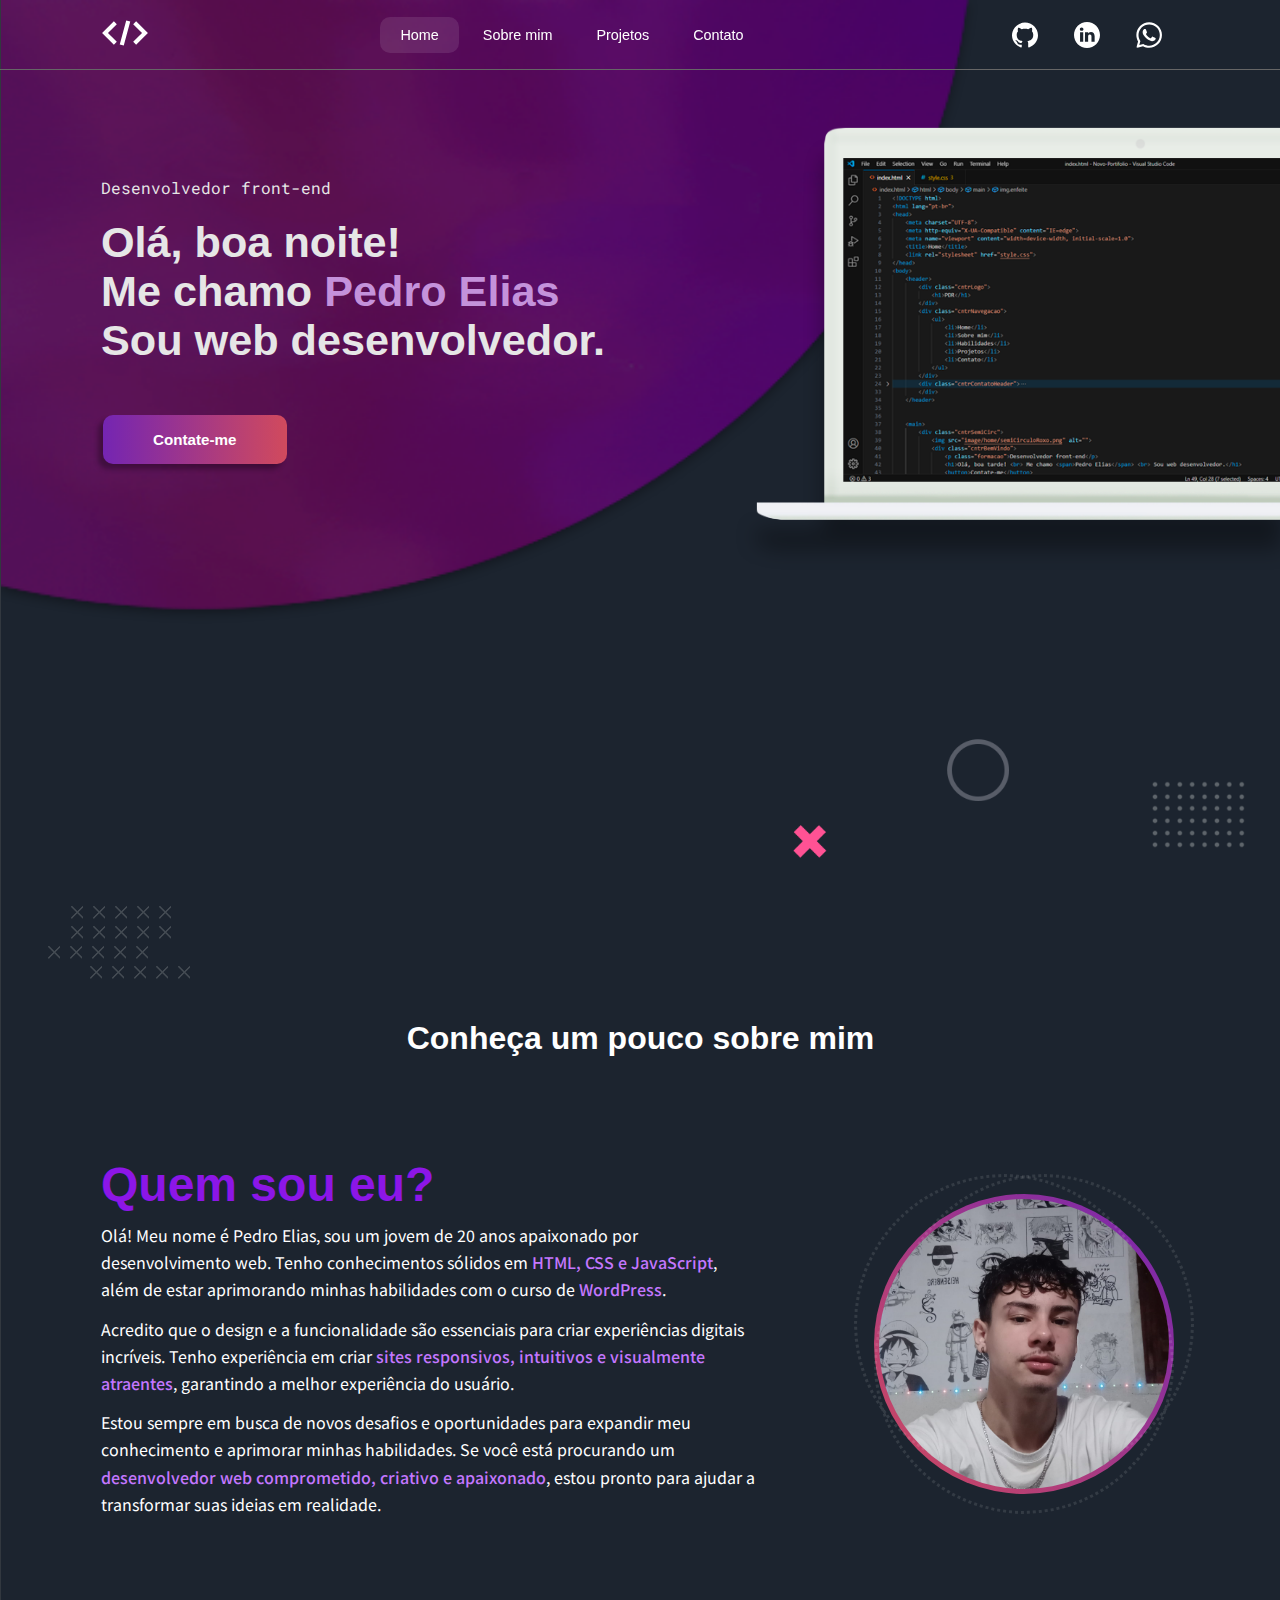
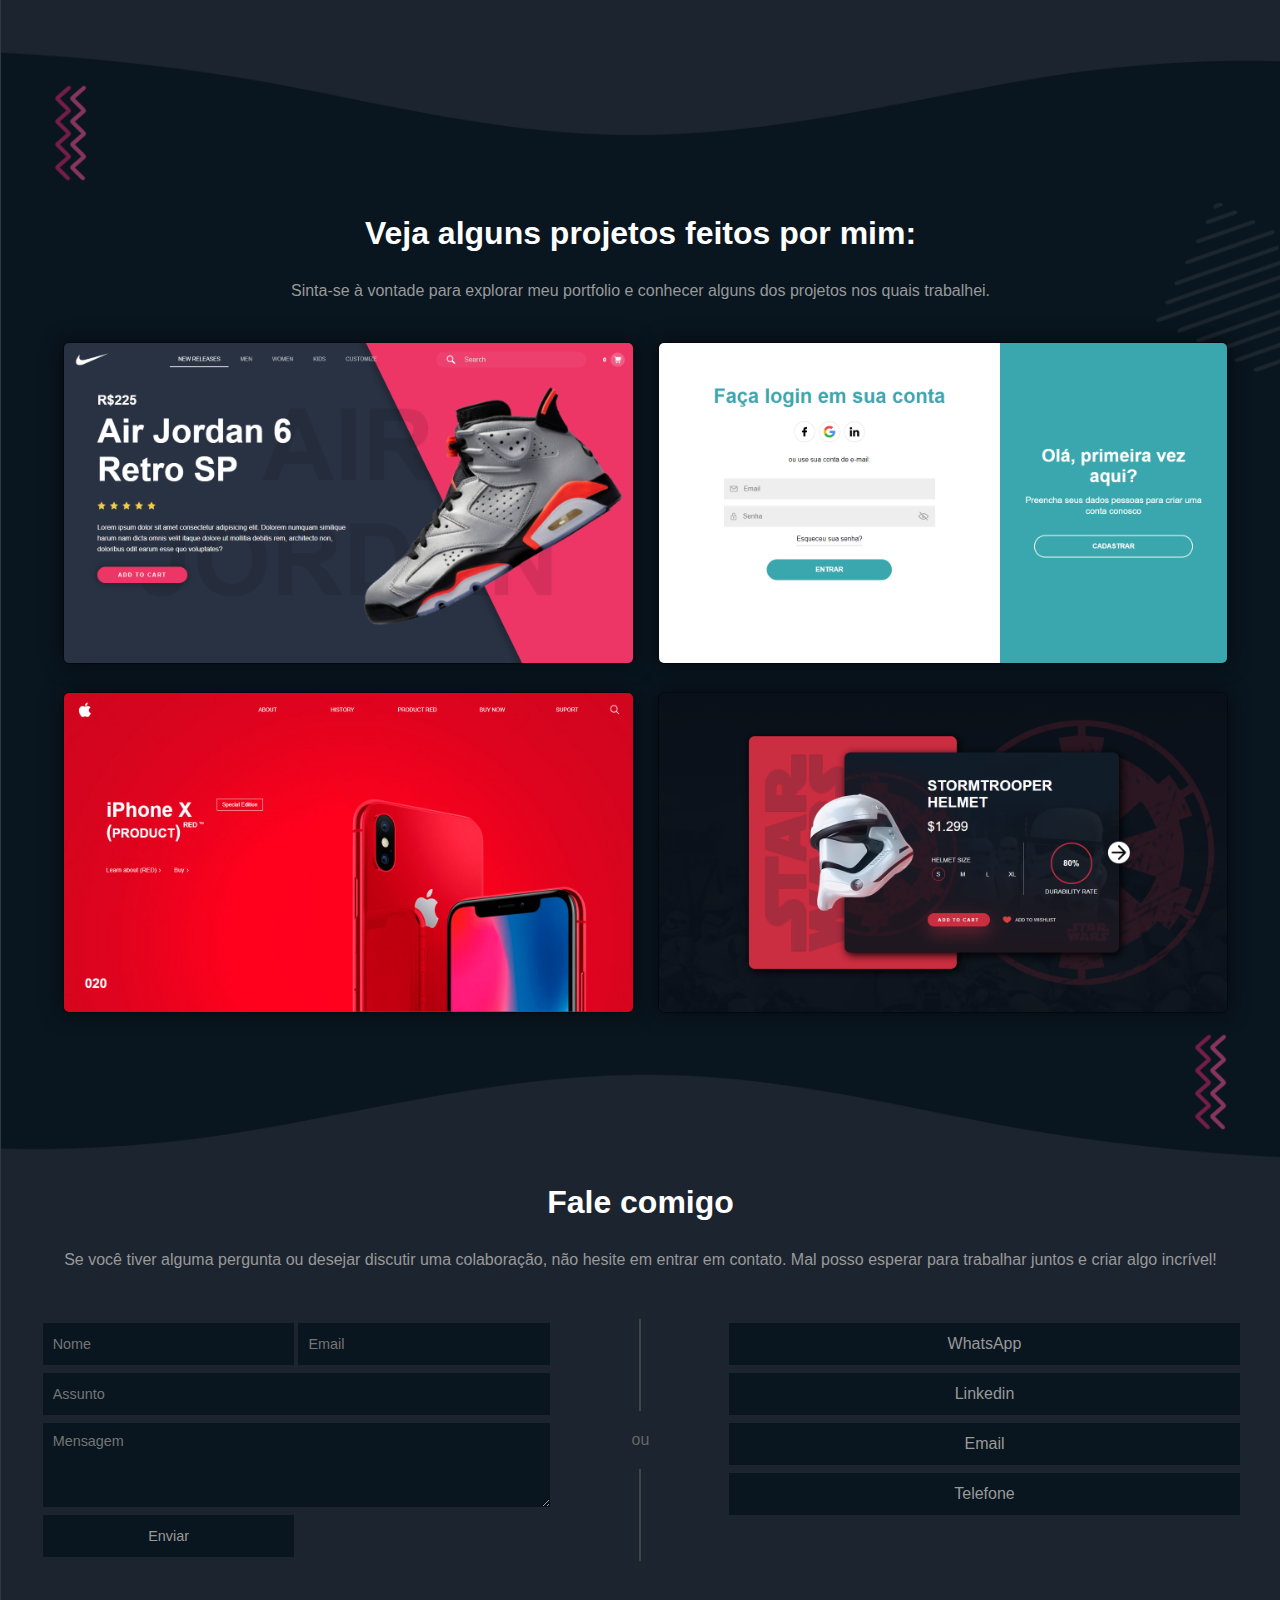
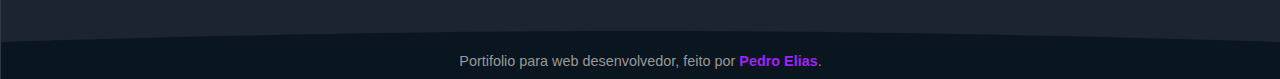
==== index.html @ 1061910a "up" ====
<!DOCTYPE html>
<html lang="pt-br">
<head>
    <meta charset="UTF-8">
    <meta http-equiv="X-UA-Compatible" content="IE=edge">
    <meta name="viewport" content="width=device-width, initial-scale=1.0">
    <title>Home</title>
    <link rel="stylesheet" href="style.css">
    <link rel="stylesheet" href="mediaQueries.css">
</head>
<body>
    <header>
        <div class="cntrLogo">
            <svg xmlns="http://www.w3.org/2000/svg" version="1.1" xmlns:xlink="http://www.w3.org/1999/xlink" xmlns:svgjs="http://svgjs.com/svgjs" width="512" height="512" x="0" y="0" viewBox="0 0 24 24" style="enable-background:new 0 0 512 512" xml:space="preserve" class=""><g><path class="svgHeader" d="m12.587 5.946-3.106 11.59 1.932.518 3.106-11.59-1.932-.518zm4.756.397L23 12l-5.657 5.657-1.414-1.414L20.172 12l-4.243-4.243zm-10.686 0L1 12l5.657 5.657 1.414-1.414L3.828 12l4.243-4.243z" paint-order="fill markers stroke" fill="#000000" data-original="#000000" class=""></path></g></svg>
        </div>
        <div class="cntrNavegacao">
            <div class="navegacao">
                <a class="btnsNavegacao" href="#ancora-home">Home</a>
                <a class="btnsNavegacao" href="#ancora-sobreMim">Sobre mim</a>
                <a class="btnsNavegacao" href="#ancora-projetos">Projetos</a>
                <a class="btnsNavegacao" href="#ancora-contato">Contato</a>
            </div>
        </div>
        <div class="cntrContatoHeader">
            <svg onclick="window.open('https://github.com/Elias-Pdr', '_blank');"class="iconsRedesProficionais" id="iconGitHub" xmlns="http://www.w3.org/2000/svg" version="1.1" xmlns:xlink="http://www.w3.org/1999/xlink" xmlns:svgjs="http://svgjs.com/svgjs" width="512" height="512" x="0" y="0" viewBox="0 0 24 24" style="enable-background:new 0 0 512 512" xml:space="preserve" class=""><g><path class="svgHeader" d="M12 .5C5.37.5 0 5.78 0 12.292c0 5.211 3.438 9.63 8.205 11.188.6.111.82-.254.82-.567 0-.28-.01-1.022-.015-2.005-3.338.711-4.042-1.582-4.042-1.582-.546-1.361-1.335-1.725-1.335-1.725-1.087-.731.084-.716.084-.716 1.205.082 1.838 1.215 1.838 1.215 1.07 1.803 2.809 1.282 3.495.981.108-.763.417-1.282.76-1.577-2.665-.295-5.466-1.309-5.466-5.827 0-1.287.465-2.339 1.235-3.164-.135-.298-.54-1.497.105-3.121 0 0 1.005-.316 3.3 1.209.96-.262 1.98-.392 3-.398 1.02.006 2.04.136 3 .398 2.28-1.525 3.285-1.209 3.285-1.209.645 1.624.24 2.823.12 3.121.765.825 1.23 1.877 1.23 3.164 0 4.53-2.805 5.527-5.475 5.817.42.354.81 1.077.81 2.182 0 1.578-.015 2.846-.015 3.229 0 .309.21.678.825.56C20.565 21.917 24 17.495 24 12.292 24 5.78 18.627.5 12 .5z" fill="#000000" data-original="#000000" class=""></path></g></svg>
            <svg onclick="window.open('https://www.linkedin.com/in/pedro-elias-j-calabianqui-b2473b205/', '_blank');" class="iconsRedesProficionais" id="iconLinkedin" xmlns="http://www.w3.org/2000/svg" version="1.1" xmlns:xlink="http://www.w3.org/1999/xlink" xmlns:svgjs="http://svgjs.com/svgjs" width="512" height="512" x="0" y="0" viewBox="0 0 512 512" style="enable-background:new 0 0 512 512" xml:space="preserve" class=""><g><path class="svgHeader" d="M256 0C114.637 0 0 114.637 0 256s114.637 256 256 256 256-114.637 256-256S397.363 0 256 0zm-74.39 387h-62.348V199.426h62.347zm-31.173-213.188h-.406c-20.922 0-34.453-14.402-34.453-32.402 0-18.406 13.945-32.41 35.274-32.41 21.328 0 34.453 14.004 34.859 32.41 0 18-13.531 32.403-35.274 32.403zM406.423 387h-62.34V286.652c0-25.218-9.027-42.418-31.586-42.418-17.223 0-27.48 11.602-31.988 22.801-1.649 4.008-2.051 9.61-2.051 15.215V387h-62.344s.817-169.977 0-187.574h62.344v26.558c8.285-12.78 23.11-30.96 56.188-30.96 41.02 0 71.777 26.808 71.777 84.421zm0 0" fill="#000000" data-original="#000000" class=""></path></g></svg>
            <svg onclick="window.open('https://wa.me/5524998428760?text=Ol%C3%A1,%20vim%20pelo%20seu%20portf%C3%B3lio', '_blank');"class="iconsRedesProficionais" id="iconWhatsapp" xmlns="http://www.w3.org/2000/svg" version="1.1" xmlns:xlink="http://www.w3.org/1999/xlink" xmlns:svgjs="http://svgjs.com/svgjs" width="512" height="512" x="0" y="0" viewBox="0 0 682 682.667" style="enable-background:new 0 0 512 512" xml:space="preserve" class=""><g transform="matrix(1.06,0,0,1.06,5.876889648437555,5.800000000000068)"><path class="svgHeader" fill-rule="evenodd" d="M544.387 93.008C484.512 33.063 404.883.035 320.05 0 145.246 0 2.98 142.262 2.91 317.113c-.024 55.895 14.577 110.457 42.331 158.551L.25 640l168.121-44.102c46.324 25.27 98.477 38.586 151.55 38.602h.134c174.785 0 317.066-142.273 317.132-317.133.036-84.742-32.921-164.418-92.8-224.36zM320.05 580.94h-.11c-47.296-.02-93.683-12.73-134.16-36.742l-9.62-5.715-99.766 26.172 26.628-97.27-6.27-9.972c-26.386-41.969-40.32-90.476-40.296-140.281.055-145.332 118.305-263.57 263.7-263.57 70.406.023 136.59 27.476 186.355 77.3s77.156 116.051 77.133 186.485C583.582 462.69 465.34 580.94 320.05 580.94zm144.586-197.418c-7.922-3.968-46.883-23.132-54.149-25.78-7.258-2.645-12.547-3.962-17.824 3.968-5.285 7.93-20.469 25.781-25.094 31.066-4.625 5.29-9.242 5.953-17.168 1.985-7.925-3.965-33.457-12.336-63.726-39.332-23.555-21.012-39.457-46.961-44.082-54.89-4.617-7.938-.04-11.813 3.476-16.173 8.578-10.652 17.168-21.82 19.809-27.105 2.644-5.29 1.32-9.918-.664-13.883-1.977-3.965-17.824-42.969-24.426-58.84-6.437-15.445-12.965-13.36-17.832-13.601-4.617-.231-9.902-.278-15.187-.278-5.282 0-13.868 1.98-21.133 9.918-7.262 7.934-27.73 27.102-27.73 66.106s28.394 76.683 32.355 81.972c3.96 5.29 55.879 85.328 135.367 119.649 18.906 8.172 33.664 13.043 45.176 16.695 18.984 6.031 36.254 5.18 49.91 3.14 15.226-2.277 46.879-19.171 53.488-37.68 6.602-18.51 6.602-34.374 4.617-37.683-1.976-3.304-7.261-5.285-15.183-9.254zm0 0" fill="#000000" data-original="#000000" class=""></path></g></svg>
        </div>
    </header>

    
    <div class="headerMobile">
        <div class="cntrLogo cntrLogoMobile">
            <svg xmlns="http://www.w3.org/2000/svg" version="1.1" xmlns:xlink="http://www.w3.org/1999/xlink" xmlns:svgjs="http://svgjs.com/svgjs" width="512" height="512" x="0" y="0" viewBox="0 0 24 24" style="enable-background:new 0 0 512 512" xml:space="preserve" class=""><g><path class="svgHeader" d="m12.587 5.946-3.106 11.59 1.932.518 3.106-11.59-1.932-.518zm4.756.397L23 12l-5.657 5.657-1.414-1.414L20.172 12l-4.243-4.243zm-10.686 0L1 12l5.657 5.657 1.414-1.414L3.828 12l4.243-4.243z" paint-order="fill markers stroke" fill="#000000" data-original="#000000" class=""></path></g></svg>
        </div>
        <div class="cntrNavegacao">
            <div class="navegacao">
                <a class="btnsNavegacao" href="#ancora-home">Home</a>
                <a class="btnsNavegacao" href="#ancora-sobreMim">Sobre mim</a>
                <a class="btnsNavegacao" href="#ancora-projetos2">Projetos</a>
                <a class="btnsNavegacao" href="#ancora-contato">Contato</a>
            </div>
        </div>
    </div>


    <main>
        <section id="ancora-home" class="ancora home">
            <div class="cntrSemiCirc">
                <img src="image/home/semiCirculoRoxo.png" alt="Fundo Roxo">
                <div class="cntrBemVindo">
                    <p class="formacao">Desenvolvedor front-end</p>
                    <h1>Olá, <span id="saudacao"></span> <br> Me chamo <span class="myName">Pedro Elias</span> <br> Sou web desenvolvedor.</h1>

                    <div class="cntrBtnContatos-redesSociais">
                        <a class="btnsNavegacaoContato" href="#ancora-contato"><button>Contate-me</button></a>
                        <div class="cntrContatoHeader">
                            <svg onclick="window.open('https://github.com/Elias-Pdr', '_blank');"class="iconsRedesProficionais" id="iconGitHub" xmlns="http://www.w3.org/2000/svg" version="1.1" xmlns:xlink="http://www.w3.org/1999/xlink" xmlns:svgjs="http://svgjs.com/svgjs" width="512" height="512" x="0" y="0" viewBox="0 0 24 24" style="enable-background:new 0 0 512 512" xml:space="preserve" class=""><g><path class="svgHeader" d="M12 .5C5.37.5 0 5.78 0 12.292c0 5.211 3.438 9.63 8.205 11.188.6.111.82-.254.82-.567 0-.28-.01-1.022-.015-2.005-3.338.711-4.042-1.582-4.042-1.582-.546-1.361-1.335-1.725-1.335-1.725-1.087-.731.084-.716.084-.716 1.205.082 1.838 1.215 1.838 1.215 1.07 1.803 2.809 1.282 3.495.981.108-.763.417-1.282.76-1.577-2.665-.295-5.466-1.309-5.466-5.827 0-1.287.465-2.339 1.235-3.164-.135-.298-.54-1.497.105-3.121 0 0 1.005-.316 3.3 1.209.96-.262 1.98-.392 3-.398 1.02.006 2.04.136 3 .398 2.28-1.525 3.285-1.209 3.285-1.209.645 1.624.24 2.823.12 3.121.765.825 1.23 1.877 1.23 3.164 0 4.53-2.805 5.527-5.475 5.817.42.354.81 1.077.81 2.182 0 1.578-.015 2.846-.015 3.229 0 .309.21.678.825.56C20.565 21.917 24 17.495 24 12.292 24 5.78 18.627.5 12 .5z" fill="#000000" data-original="#000000" class=""></path></g></svg>
                            <svg onclick="window.open('https://www.linkedin.com/in/pedro-elias-j-calabianqui-b2473b205/', '_blank');" class="iconsRedesProficionais" id="iconLinkedin" xmlns="http://www.w3.org/2000/svg" version="1.1" xmlns:xlink="http://www.w3.org/1999/xlink" xmlns:svgjs="http://svgjs.com/svgjs" width="512" height="512" x="0" y="0" viewBox="0 0 512 512" style="enable-background:new 0 0 512 512" xml:space="preserve" class=""><g><path class="svgHeader" d="M256 0C114.637 0 0 114.637 0 256s114.637 256 256 256 256-114.637 256-256S397.363 0 256 0zm-74.39 387h-62.348V199.426h62.347zm-31.173-213.188h-.406c-20.922 0-34.453-14.402-34.453-32.402 0-18.406 13.945-32.41 35.274-32.41 21.328 0 34.453 14.004 34.859 32.41 0 18-13.531 32.403-35.274 32.403zM406.423 387h-62.34V286.652c0-25.218-9.027-42.418-31.586-42.418-17.223 0-27.48 11.602-31.988 22.801-1.649 4.008-2.051 9.61-2.051 15.215V387h-62.344s.817-169.977 0-187.574h62.344v26.558c8.285-12.78 23.11-30.96 56.188-30.96 41.02 0 71.777 26.808 71.777 84.421zm0 0" fill="#000000" data-original="#000000" class=""></path></g></svg>
                            <svg onclick="window.open('https://wa.me/5524998428760?text=Ol%C3%A1,%20vim%20pelo%20seu%20portf%C3%B3lio', '_blank');"class="iconsRedesProficionais" id="iconWhatsapp" xmlns="http://www.w3.org/2000/svg" version="1.1" xmlns:xlink="http://www.w3.org/1999/xlink" xmlns:svgjs="http://svgjs.com/svgjs" width="512" height="512" x="0" y="0" viewBox="0 0 682 682.667" style="enable-background:new 0 0 512 512" xml:space="preserve" class=""><g transform="matrix(1.06,0,0,1.06,5.876889648437555,5.800000000000068)"><path class="svgHeader" fill-rule="evenodd" d="M544.387 93.008C484.512 33.063 404.883.035 320.05 0 145.246 0 2.98 142.262 2.91 317.113c-.024 55.895 14.577 110.457 42.331 158.551L.25 640l168.121-44.102c46.324 25.27 98.477 38.586 151.55 38.602h.134c174.785 0 317.066-142.273 317.132-317.133.036-84.742-32.921-164.418-92.8-224.36zM320.05 580.94h-.11c-47.296-.02-93.683-12.73-134.16-36.742l-9.62-5.715-99.766 26.172 26.628-97.27-6.27-9.972c-26.386-41.969-40.32-90.476-40.296-140.281.055-145.332 118.305-263.57 263.7-263.57 70.406.023 136.59 27.476 186.355 77.3s77.156 116.051 77.133 186.485C583.582 462.69 465.34 580.94 320.05 580.94zm144.586-197.418c-7.922-3.968-46.883-23.132-54.149-25.78-7.258-2.645-12.547-3.962-17.824 3.968-5.285 7.93-20.469 25.781-25.094 31.066-4.625 5.29-9.242 5.953-17.168 1.985-7.925-3.965-33.457-12.336-63.726-39.332-23.555-21.012-39.457-46.961-44.082-54.89-4.617-7.938-.04-11.813 3.476-16.173 8.578-10.652 17.168-21.82 19.809-27.105 2.644-5.29 1.32-9.918-.664-13.883-1.977-3.965-17.824-42.969-24.426-58.84-6.437-15.445-12.965-13.36-17.832-13.601-4.617-.231-9.902-.278-15.187-.278-5.282 0-13.868 1.98-21.133 9.918-7.262 7.934-27.73 27.102-27.73 66.106s28.394 76.683 32.355 81.972c3.96 5.29 55.879 85.328 135.367 119.649 18.906 8.172 33.664 13.043 45.176 16.695 18.984 6.031 36.254 5.18 49.91 3.14 15.226-2.277 46.879-19.171 53.488-37.68 6.602-18.51 6.602-34.374 4.617-37.683-1.976-3.304-7.261-5.285-15.183-9.254zm0 0" fill="#000000" data-original="#000000" class=""></path></g></svg>
                        </div>
                    </div>


                </div>
            </div>
            <div class="cntrNotebook">
                <img src="image/home/notebookComConteudo.png" alt="notebook">
            </div>
            <img class="enfeite" src="image/home/enfeites1.png" alt="enfeites">

            <div class="cntrOndasHome">
                <svg class="ondasHome" xmlns="http://www.w3.org/2000/svg" viewBox="0 0 485 53">
                    <path d="M-1,9s30.86-3.623,91,6c42.537,6.806,105.512,27.792,157,28,54.058,0.218,106.223-20.047,150-27,56-8.895,97-5,97-5l5,33-8,36L39,75-14,61Z"/>
                </svg>

                <svg class="ondasHome2" xmlns="http://www.w3.org/2000/svg" viewBox="0 0 485 53">
                    <path d="M-1,9s30.86-3.623,91,6c42.537,6.806,105.512,27.792,157,28,54.058,0.218,106.223-20.047,150-27,56-8.895,97-5,97-5l5,33-8,36L39,75-14,61Z"/>
                </svg>

                <svg class="ondasHome3" xmlns="http://www.w3.org/2000/svg" viewBox="0 0 485 53">
                    <path d="M-1,9s30.86-3.623,91,6c42.537,6.806,105.512,27.792,157,28,54.058,0.218,106.223-20.047,150-27,56-8.895,97-5,97-5l5,33-8,36L39,75-14,61Z"/>
                </svg>
            </div>

        </section>



        <section id="ancora-sobreMim" class="ancora sobreMim">
            <img class="enfeite2" src="image/Eu e eu/Enfeite2.png" alt="Enfeites">
            <h1 class="title">Conheça um pouco sobre mim</h1>
            <div>
                <div class="cntrSobreMimTexto">
                    <h2>Quem sou eu?</h2>
                        <p>Olá! Meu nome é Pedro Elias, sou um jovem de 20 anos apaixonado por desenvolvimento web. Tenho conhecimentos sólidos em <span>HTML, CSS e JavaScript</span>, além de estar aprimorando minhas habilidades com o curso de <span>WordPress</span>. </p>
                        <p>Acredito que o design e a funcionalidade são essenciais para criar experiências digitais incríveis. Tenho experiência em criar <span>sites responsivos, intuitivos e visualmente atraentes</span>, garantindo a melhor experiência do usuário.</p>
                        <p>Estou sempre em busca de novos desafios e oportunidades para expandir meu conhecimento e aprimorar minhas habilidades. Se você está procurando um <span>desenvolvedor web comprometido, criativo e apaixonado</span>, estou pronto para ajudar a transformar suas ideias em realidade.</p>
                </div>

                <div class="cntrSobreMimFoto">
                    <div class="cntrFoto">
                        <span class="circuloFoto"></span>
                        <span class="circuloFoto"></span>
                        <span class="circuloFoto"></span>
                        <img class="minhaFoto" src="image/Eu e eu/minhaFoto.jpeg" alt="FotoPedroElias">
                    </div>
                </div>
            </div>
        </section>

        <section class="projetos">
            <img id="ancora-projetos2" class="efeitoOnda1" src="image/Eu e eu/onda1.png" alt="Efeito onda">
            <img class="enfeite3" src="image/Projetos/enfeite3.png" alt="Enfeite">
            <img class="enfeite5" src="image/Projetos/enfeite5.png" alt="Enfeite">
            
            <h1 id="ancora-projetos" class="ancora title">Veja alguns projetos feitos por mim:</h1>
            <p>Sinta-se à vontade para explorar meu portfolio e conhecer alguns dos projetos nos quais trabalhei.</p>

            <div class="cntrBoxViewProjetos">
                <div class="boxViewProjetos" onclick="previewProjetos('1')">
                    <img src="image/Projetos/projetoPreview (2).png" alt="Prejeto 1">
                </div>
                <div class="boxViewProjetos" onclick="previewProjetos('2')">
                    <img src="image/Projetos/projetoPreview (4).png" alt="Prejeto 2">
                </div>
                <div class="boxViewProjetos" onclick="previewProjetos('3')">
                    <img src="image/Projetos/projetoPreview (1).png" alt="Prejeto 3">
                </div>
                <div class="boxViewProjetos" onclick="previewProjetos('4')">
                    <img src="image/Projetos/projetoPreview (3).png" alt="Prejeto 4">
                </div>


            </div>
            <img class="enfeite3-2" src="image/Projetos/enfeite3.png" alt="Enfeite">

        </section>

        <div class="previewProjetos">
            <div class="cntrBarraLateralPreview">
                <span>
                    <div class="cntrBtnVoltarPreview" onclick="fecharPreviewProjetos()">
                        <svg xmlns="http://www.w3.org/2000/svg" version="1.1" xmlns:xlink="http://www.w3.org/1999/xlink" xmlns:svgjs="http://svgjs.com/svgjs" width="512" height="512" x="0" y="0" viewBox="0 0 24 24" style="enable-background:new 0 0 512 512" xml:space="preserve" class=""><g transform="matrix(1.2000000000000002,0,0,1.2000000000000002,-2.3999999999999986,-2.3999999999999986)"><path d="M11 16c-.3 0-.5-.1-.7-.3-.4-.4-.4-1 0-1.4l2.3-2.3-2.3-2.3c-.4-.4-.4-1 0-1.4s1-.4 1.4 0l2.7 2.7c.3.3.4.6.4 1s-.1.7-.4 1l-2.7 2.7c-.2.2-.4.3-.7.3z" class="" fill="#000000" data-original="#000000"></path></g></svg>
                    </div>
                </span>
                <span>
                    <div class="cntrBtnsBarraPreview">
                        <span onclick="verCod()">
                            <svg aria-hidden="true" height="16" viewBox="0 0 16 16" version="1.1" width="16" data-view-component="true" class="octicon octicon-code UnderlineNav-octicon d-none d-sm-inline"><path d="m11.28 3.22 4.25 4.25a.75.75 0 0 1 0 1.06l-4.25 4.25a.749.749 0 0 1-1.275-.326.749.749 0 0 1 .215-.734L13.94 8l-3.72-3.72a.749.749 0 0 1 .326-1.275.749.749 0 0 1 .734.215Zm-6.56 0a.751.751 0 0 1 1.042.018.751.751 0 0 1 .018 1.042L2.06 8l3.72 3.72a.749.749 0 0 1-.326 1.275.749.749 0 0 1-.734-.215L.47 8.53a.75.75 0 0 1 0-1.06Z"></path></svg>
                            <p>Ver codigo</p>
                        </span>
                    
                        <span onclick="visitarSite()">
                            <svg aria-hidden="true" height="16" viewBox="0 0 16 16" version="1.1" data-view-component="true"><path d="M3.75 2h3.5a.75.75 0 0 1 0 1.5h-3.5a.25.25 0 0 0-.25.25v8.5c0 .138.112.25.25.25h8.5a.25.25 0 0 0 .25-.25v-3.5a.75.75 0 0 1 1.5 0v3.5A1.75 1.75 0 0 1 12.25 14h-8.5A1.75 1.75 0 0 1 2 12.25v-8.5C2 2.784 2.784 2 3.75 2Zm6.854-1h4.146a.25.25 0 0 1 .25.25v4.146a.25.25 0 0 1-.427.177L13.03 4.03 9.28 7.78a.751.751 0 0 1-1.042-.018.751.751 0 0 1-.018-1.042l3.75-3.75-1.543-1.543A.25.25 0 0 1 10.604 1Z"></path></svg>
                            <p>Visitar site</p>
                        </span>
                        
                        <span onclick="copyLink()" id="btnCopiarLink">
                            <svg xmlns="http://www.w3.org/2000/svg" version="1.1" xmlns:xlink="http://www.w3.org/1999/xlink" xmlns:svgjs="http://svgjs.com/svgjs" x="0" y="0" viewBox="0 0 60 60" xml:space="preserve" class=""><g><path d="M53.834 4.578a15.261 15.261 0 0 0-20.711 1.01L24.21 14.5a3 3 0 0 0 4.243 4.243l8.962-8.962a9.294 9.294 0 0 1 13-.189 9.013 9.013 0 0 1-.042 12.686l-9.192 9.193a3 3 0 1 0 4.243 4.243l9.192-9.193a15.022 15.022 0 0 0-.782-21.943zM1 44.085a14.928 14.928 0 0 0 5.166 11.337 15.261 15.261 0 0 0 20.711-1.01L35.79 45.5a3 3 0 0 0-4.243-4.243l-8.962 8.962a9.293 9.293 0 0 1-13 .188 9.013 9.013 0 0 1 .042-12.686l9.192-9.192a3 3 0 0 0-4.243-4.243l-9.192 9.193A14.917 14.917 0 0 0 1 44.085z" fill="#000000" data-original="#000000" class=""></path><path d="M33.536 22.222 22.222 33.536a3 3 0 0 0 4.242 4.242l11.314-11.314a3 3 0 0 0-4.242-4.242z" fill="#000000" data-original="#000000" class=""></path></g></svg>                       
                            <p class="txtBtnCopiarLink">Copiar link</p>
                            <input type="text" id="linkPreview">
                        </span>
                    
                    </div>
                </span>
                <span>
                    <div class="cntrNavProjetosPrev">
                        <p>Navegue entre os projetos</p>
                        <div class="cntrBtnsNavPreview">
                            <button onclick="navProjectEsquerda()">
                                <svg xmlns="http://www.w3.org/2000/svg" version="1.1" xmlns:xlink="http://www.w3.org/1999/xlink" xmlns:svgjs="http://svgjs.com/svgjs" width="512" height="512" x="0" y="0" viewBox="0 0 492.004 492.004" style="enable-background:new 0 0 512 512" xml:space="preserve" class=""><g transform="matrix(-1,1.2246467991473532e-16,-1.2246467991473532e-16,-1,492.00405883789074,492.0039672851562)"><path d="M382.678 226.804 163.73 7.86C158.666 2.792 151.906 0 144.698 0s-13.968 2.792-19.032 7.86l-16.124 16.12c-10.492 10.504-10.492 27.576 0 38.064L293.398 245.9l-184.06 184.06c-5.064 5.068-7.86 11.824-7.86 19.028 0 7.212 2.796 13.968 7.86 19.04l16.124 16.116c5.068 5.068 11.824 7.86 19.032 7.86s13.968-2.792 19.032-7.86L382.678 265c5.076-5.084 7.864-11.872 7.848-19.088.016-7.244-2.772-14.028-7.848-19.108z" fill="#000000" data-original="#000000" class=""></path></g></svg>
                            </button>
                            <button onclick="navProjectDireita()">
                                <svg xmlns="http://www.w3.org/2000/svg" version="1.1" xmlns:xlink="http://www.w3.org/1999/xlink" xmlns:svgjs="http://svgjs.com/svgjs" width="512" height="512" x="0" y="0" viewBox="0 0 492.004 492.004" style="enable-background:new 0 0 512 512" xml:space="preserve" class=""><g><path d="M382.678 226.804 163.73 7.86C158.666 2.792 151.906 0 144.698 0s-13.968 2.792-19.032 7.86l-16.124 16.12c-10.492 10.504-10.492 27.576 0 38.064L293.398 245.9l-184.06 184.06c-5.064 5.068-7.86 11.824-7.86 19.028 0 7.212 2.796 13.968 7.86 19.04l16.124 16.116c5.068 5.068 11.824 7.86 19.032 7.86s13.968-2.792 19.032-7.86L382.678 265c5.076-5.084 7.864-11.872 7.848-19.088.016-7.244-2.772-14.028-7.848-19.108z" fill="#000000" data-original="#000000" class=""></path></g></svg> 
                            </button>
                        </div>
                    </div>
                </span>
            </div>
            <div class="cntrIframe">
                <iframe onload="iframePronto()" id="iframeProjetos" src="" frameborder="0"></iframe>
                <div class="cntrLoading">
                    <div class="loading">
                        <div></div>
                    </div>
                    <p>Carrengando iframe...</p>
                </div>
            </div>
        </div>

        <div class="previewProjetosMobile">
            <div class="headerPreviewProjetosMobile">
                <div class="btnVoltar" onclick="document.querySelector('.previewProjetosMobile').style.display = 'none'">
                    <svg xmlns="http://www.w3.org/2000/svg" version="1.1" xmlns:xlink="http://www.w3.org/1999/xlink" xmlns:svgjs="http://svgjs.com/svgjs" width="512" height="512" x="0" y="0" viewBox="0 0 512 512" style="enable-background:new 0 0 512 512" xml:space="preserve" class=""><g><path d="M492 236H68.442l70.164-69.824c7.829-7.792 7.859-20.455.067-28.284-7.792-7.83-20.456-7.859-28.285-.068l-104.504 104-.018.019c-7.809 7.792-7.834 20.496-.002 28.314l.018.019 104.504 104c7.828 7.79 20.492 7.763 28.285-.068 7.792-7.829 7.762-20.492-.067-28.284L68.442 276H492c11.046 0 20-8.954 20-20s-8.954-20-20-20z" fill="#cccccc" data-original="#000000"></path></g></svg>
                </div>
                
                <h1>Pagina de vendas</h1>
            </div>
            <div class="iframeMobile"></div>
        </div>

        <section id="ancora-contato" class="contato ancora">
            <img class="efeitoOnda2" src="image/Eu e eu/onda1.png" alt="Efeito onda">

            <h1 class="title">Fale comigo</h1>
            <p>Se você tiver alguma pergunta ou desejar discutir uma colaboração, não hesite em entrar em contato. Mal posso esperar para trabalhar juntos e criar algo incrível!</p>

            <div class="cntrContato">
                <form id="meuFormulario" action="https://api.staticforms.xyz/submit" method="post">
                    <input type="hidden" name="accessKey" value="f8545cbe-6343-40e6-ab5d-705d825494cf">
                    <input type="text" name="name" id="nome" placeholder="Nome">
                    <input type="email" name="email" id="email" placeholder="Email">
                    <input type="text" name="subject" id="assunto" placeholder="Assunto">
                    <textarea name="message" id="mensagem" cols="30" placeholder="Mensagem" rows="10"></textarea>
                    <input type="submit" id="submit" value="Enviar">
                  </form>

                <span>
                    <div></div>
                    <p>ou</p>
                    <div></div>
                </span>
                <div class="cntrBtnContatoRedes">
                    <button onclick="window.open('https://wa.me/5524998428760?text=Ol%C3%A1,%20vim%20pelo%20seu%20portf%C3%B3lio', '_blank');">WhatsApp</button>
                    <button onclick="window.open('https://www.linkedin.com/in/pedro-elias-j-calabianqui-b2473b205/', '_blank');">Linkedin</button>
                    <button id="emailButton" onclick="copyEmail()">Email</button>
                    <button onclick="window.open('tel:+5524998428760', '_blank');">Telefone</button>
                </div>
            </div>
        </section>

        <section class="endPage">
            <img src="image/Footer/onda3.png" alt="Efeito onda">
            <p>Portifolio para web desenvolvedor, feito por <span>Pedro Elias</span>.</p>
        </section>
    </main>

    <footer>
    </footer>



    <script>


        let body = document.querySelector('body');
        let header = document.querySelector('header');
        let headerMobile = document.querySelector(".headerMobile")

        let main = document.querySelector('main');
        let iconsRedesProficionais = document.querySelectorAll('.iconsRedesProficionais');
        let navegacao = document.querySelector('.navegacao');
        let btnsNavegacao = document.querySelectorAll('.btnsNavegacao');
        let svgHeader = document.querySelectorAll('.svgHeader');

        let home = document.querySelector(".home")
        let sobreMim = document.querySelector(".sobreMim")
        let projetos = document.querySelector(".projetos")
        let contato = document.querySelector(".contato")

        let cntrOndasHome = document.querySelector(".cntrOndasHome")
        let cntrLogoMobile = document.querySelector(".cntrLogoMobile")

        let modoHeader = "superior"

        window.addEventListener('scroll', controllerMenu);

        function controllerMenu() {
            
            if(mobile == false){
                if (window.pageYOffset > 0) {

                    if (modoHeader == "superior") {
                        header.style.animation = "headerSupParaLet .2s both";

                        modoHeader = "lateral"

                        main.style.marginLeft ="120px"

                        setTimeout(() => {
                            header.style.animation = "none";

                            header.classList.add("headerSupParaLet")
                            header.classList.remove("headerLetParaSup")

                            headerLateral()
                        }, 10);

                    }

                    


                } else {
                    // page top
                    modoHeader = "superior"
                    header.style.animation = "headerLetParaSup .2s both";


                    setTimeout(() => {
                        header.style.animation = "none";

                        header.classList.add("headerLetParaSup")
                        header.classList.remove("headerSupParaLet")

                        headerSuperior()

                    }, 10);
                }
            }
            else{
                if (window.pageYOffset > 50) {
                    headerMobile.classList.add("headerMobileScroll")
                    headerMobile.classList.remove("headerMobileTop")

                }else{
                    headerMobile.classList.add("headerMobileTop")
                    headerMobile.classList.remove("headerMobileScroll")

                }

            }

        }

        headerSuperior()

        function headerSuperior() {
            main.style.marginLeft ="0px"

            header.classList.add("headerSuperior")
            header.classList.remove("headerLateral")

            for (let i = 0; i < iconsRedesProficionais.length; i++) {
                iconsRedesProficionais[i].style.width = "46px";
                iconsRedesProficionais[i].style.height = "46px";
                iconsRedesProficionais[i].style.margin = "0px 8px";
                iconsRedesProficionais[i].style.padding = "10px";
                iconsRedesProficionais[i].style.borderRadius = "12px";
            }

            navegacao.style.flexDirection = "row";

            for (let i = 0; i < btnsNavegacao.length; i++) {
                btnsNavegacao[i].classList.add("btnsNavegacaoHeaderSuperior")
                btnsNavegacao[i].classList.remove("btnsNavegacaoHeaderLateral")

            }

        }
        function headerLateral() {

            header.classList.remove("headerSuperior")
            header.classList.add("headerLateral")
            

            for (let i = 0; i < iconsRedesProficionais.length; i++) {
                iconsRedesProficionais[i].style.width = "37px";
                iconsRedesProficionais[i].style.height = "37px";
                iconsRedesProficionais[i].style.margin = "0px 2px";
                iconsRedesProficionais[i].style.padding = "8px";
                iconsRedesProficionais[i].style.borderRadius = "0px";
            }

            navegacao.style.flexDirection = "column";
            navegacao.style.padding = "0px 4px";

            for (let i = 0; i < btnsNavegacao.length; i++) {
                btnsNavegacao[i].classList.add("btnsNavegacaoHeaderLateral")
                btnsNavegacao[i].classList.remove("btnsNavegacaoHeaderSuperior")
            }

        }



        // Função para atualizar a saudação com base no horário atual
        function atualizarSaudacao() {
        var saudacao = document.getElementById('saudacao');
        var horaAtual = new Date().getHours();
        console.log(horaAtual);

        if (horaAtual >= 5 && horaAtual < 12) {
            saudacao.textContent = 'bom dia!';
        } else if (horaAtual >= 12 && horaAtual < 18) {
            saudacao.textContent = 'boa tarde!';
        } else {
            saudacao.textContent = 'boa noite!';
        }
        }

        // Chamar a função inicialmente
        atualizarSaudacao();



        function fecharPreviewProjetos() {
            let previewProjetos = document.querySelector(".previewProjetos");
            let cntrIframe = document.querySelector(".cntrIframe")
            let cntrBarraLateralPreview = document.querySelector(".cntrBarraLateralPreview")

            cntrIframe.style.opacity = "0";
            cntrBarraLateralPreview.style.animation = "none"
            cntrBarraLateralPreview.style.left = "calc(var(--larguraHeaderLateral) * -1)"
            previewProjetos.style.backgroundColor = "transparent";
            iframeProjetos.src = "";

            setTimeout(() => {
                previewProjetos.style.display = "none";
                cntrIframe.style.opacity = "1";
                cntrBarraLateralPreview.style.animation = "barraLateralPreviewProjeto 1s normal"
                cntrBarraLateralPreview.style.left = "0px"
                previewProjetos.style.backgroundColor = "#09151f";
                iframeProjetos.style.opacity = "0"
                loading.style.display = "flex"

            }, 1000);
        }
    

        var ancoras = document.querySelectorAll(".ancora")
        var elemento = document.getElementById('seuElemento');



        for (let i = 0; i < ancoras.length; i++) {
            var posicaoY = ancoras[i].getBoundingClientRect().top + window.pageYOffset;
        }
    
    
        window.addEventListener('scroll', function() {
            if (window.pageYOffset < (ancoras[1].getBoundingClientRect().top + window.pageYOffset) - 135){
                corbtnsNavegacao("0", "4")
            }
            else if (window.pageYOffset < (ancoras[2].getBoundingClientRect().top + window.pageYOffset) - 135){
                corbtnsNavegacao("1", "5")

            }
            else if (window.pageYOffset < (ancoras[3].getBoundingClientRect().top + window.pageYOffset) - 135){
                corbtnsNavegacao("2", "6")

            }
            else if (window.pageYOffset > (ancoras[3].getBoundingClientRect().top + window.pageYOffset) - 135){
                corbtnsNavegacao("3", "7")

            }
        });

        corbtnsNavegacao("0", "0")
        function corbtnsNavegacao(indice1, indice2){
            for (let i = 0; i < btnsNavegacao.length; i++) {
                //btnsNavegacao[i].style.color = "white"
                btnsNavegacao[i].style.backgroundColor = "rgba(255, 255, 255, 0)"
            }
            //btnsNavegacao[indice].style.color = "#d14a5e"
            btnsNavegacao[indice1].style.backgroundColor = "rgba(255, 255, 255, 0.1)"
            btnsNavegacao[indice2].style.backgroundColor = "rgba(255, 255, 255, 0.1)"

        }


        // Função para enviar o formulário sem atualizar a página
        function enviarFormulario(event) {
            event.preventDefault(); // Impede o comportamento padrão de envio do formulário

            // Obtém os dados do formulário
            var form = document.getElementById('meuFormulario');
            var formData = new FormData(form);

            var nameInput = document.getElementById('nome');
            var emailInput = document.getElementById('email');
            var subjectInput = document.getElementById('assunto');
            var messageInput = document.getElementById('mensagem');
            var bntSubmit = document.getElementById('submit');

            var isValid = true; // Variável para verificar se o formulário é válido
            var emailRegex = /^[^\s@]+@[^\s@]+\.[^\s@]+$/;


            // Verificar se o campo de nome está vazio
            if (nameInput.value.trim() === '') {
                nameInput.style.border = "1px solid red"
            }
            else {
                nameInput.style.border = "none"

                // Verificar se o campo de email está vazio ou possui um formato inválido
                if (emailInput.value.trim() === '' || !emailRegex.test(emailInput.value.trim())) {
                    emailInput.style.border = "1px solid red"
                }
                else {
                    emailInput.style.border = "none"

                    // Verificar se o campo de assunto está vazio
                    if (subjectInput.value.trim() === '') {
                        subjectInput.style.border = "1px solid red"
                    }
                    else {
                        subjectInput.style.border = "none"

                        // Verificar se o campo de mensagem está vazio
                        if (messageInput.value.trim() === '') {
                            messageInput.style.border = "1px solid red"
                        }
                        else {
                            messageInput.style.border = "none"
                            // Converte o objeto FormData para um objeto JSON
                            var jsonData = {};
                            for (var pair of formData.entries()) {
                            jsonData[pair[0]] = pair[1];
                            }

                            // Envia a requisição usando AJAX
                            var xhr = new XMLHttpRequest();
                            xhr.open('POST', form.action, true);
                            xhr.setRequestHeader('Content-Type', 'application/json');
                            xhr.onreadystatechange = function() {
                            if (xhr.readyState === 4 && xhr.status === 200) {
                                // O formulário foi enviado com sucesso
                                bntSubmit.value = "Enviado com sucesso"
                                nameInput.value = ''
                                emailInput.value = ''
                                subjectInput.value = ''
                                messageInput.value = ''
                                setTimeout(() => {
                                    bntSubmit.value = "Enviar"
                                }, 5000);
                            }else{
                                // O formulário não foi enviado
                                bntSubmit.value = "Erro ao enviar"
                            }
                            };
                            xhr.send(JSON.stringify(jsonData));
                        }
                    }
                }
            }
        }

        // Evento de clique no botão de envio do formulário
        var submitButton = document.getElementById('submit');
        submitButton.addEventListener('click', enviarFormulario);

        function copyEmail() {
        var emailText = "pedroeliasedro22@gmail.com";
        
        // Copia o texto para a área de transferência
        navigator.clipboard.writeText(emailText);
        
        // Muda o texto do botão para "Email copiado!"
        document.getElementById("emailButton").innerText = "Email copiado!";
        
        // Aguarda 2 segundos e muda o texto de volta para "Email"
        setTimeout(function() {
            document.getElementById("emailButton").innerText = "Email";
        }, 5000);
        }



        let iframeProjetos = document.getElementById("iframeProjetos");

        let indiceProjetoNoIframe = 1

        function previewProjetos(indice){
            if (mobile == false) {
                document.querySelector('.previewProjetos').style.display = 'flex';
                iframeProjetos.src = "https://elias-pdr.github.io/projeto00" + indice;
                indiceProjetoNoIframe = indice;

                iframeProjetos.style.opacity = "0"
                loading.style.display = "flex"
            }else{
                //iframe para mobile
                document.querySelector('.previewProjetosMobile').style.display = 'flex';

            }

        }
        
        function navProjectDireita(){
            if (indiceProjetoNoIframe >= 4) {
                previewProjetos(1)
            }else{
                indiceProjetoNoIframe++
                previewProjetos(indiceProjetoNoIframe)
            }

        }
        function navProjectEsquerda(){
            

            if (indiceProjetoNoIframe <= 1) {
                previewProjetos(4)
            }else{
                indiceProjetoNoIframe--
                previewProjetos(indiceProjetoNoIframe)
            }
        }

        let loading = document.querySelector(".cntrLoading")
        function iframePronto(){
            iframeProjetos.style.opacity = "1"
            loading.style.display = "none"
            document.querySelector(".txtBtnCopiarLink").innerHTML = "Copiar link"

        }



        function verCod(){
            let linkVerCod = ""

            if (indiceProjetoNoIframe == 1) {
                linkVerCod = "https://github.com/Elias-Pdr/projeto001"
            }
            else if (indiceProjetoNoIframe == 2) {
                linkVerCod = "https://github.com/Elias-Pdr/projeto002"
            }
            else if (indiceProjetoNoIframe == 3) {
                linkVerCod = "https://github.com/Elias-Pdr/projeto003"
            }
            else if (indiceProjetoNoIframe == 4) {
                linkVerCod = "https://github.com/Elias-Pdr/projeto004"
            }
            
            window.open(linkVerCod)
        }
        function visitarSite(){
            let linkVisitarSite = ""

            if (indiceProjetoNoIframe == 1) {
                linkVisitarSite = "https://elias-pdr.github.io/projeto001/"
            }
            else if (indiceProjetoNoIframe == 2) {
                linkVisitarSite = "https://elias-pdr.github.io/projeto002/"
            }
            else if (indiceProjetoNoIframe == 3) {
                linkVisitarSite = "https://elias-pdr.github.io/projeto003/"
            }
            else if (indiceProjetoNoIframe == 4) {
                linkVisitarSite = "https://elias-pdr.github.io/projeto004/"
            }

            window.open(linkVisitarSite)
        }
        function copyLink(){
            let linkCopy = ""

            if (indiceProjetoNoIframe == 1) {
                linkCopy = "https://elias-pdr.github.io/projeto001/"
            }
            else if (indiceProjetoNoIframe == 2) {
                linkCopy = "https://elias-pdr.github.io/projeto002/"
            }
            else if (indiceProjetoNoIframe == 3) {
                linkCopy = "https://elias-pdr.github.io/projeto003/"
            }
            else if (indiceProjetoNoIframe == 4) {
                linkCopy = "https://elias-pdr.github.io/projeto004/"
            }

            navigator.clipboard.writeText(linkCopy);
            
            document.querySelector(".txtBtnCopiarLink").innerHTML = "Link copiado!"
            
        }


        let mobile = false;

        let notebook = document.querySelector(".cntrNotebook")

        function responsividade() {
            var larguraTela = window.innerWidth;




            if (larguraTela <= 766) {
                console.log("mobile");
                mobile = true;

                main.style.marginLeft = "0px"

                home.classList.add("homeMobile")
                sobreMim.classList.add("sobreMimMobile")
                projetos.classList.add("projetosMobile")
                contato.classList.add("contatoMobile")                
                controllerMenu();
            }
            else {

                mobile = false;
                

                home.classList.remove("homeMobile")
                sobreMim.classList.remove("sobreMimMobile")
                projetos.classList.remove("projetosMobile")
                contato.classList.remove("contatoMobile")

                if(larguraTela <= 1280){
                    larguraTela = window.innerWidth;
                    var dif = larguraTela - 1280;
                    notebook.style.right = dif + 'px';
                }else{
                    
                }
            }
        }

        // Chama a função quando a página é carregada e quando a janela é redimensionada
        window.addEventListener('load', responsividade);
        window.addEventListener('resize', responsividade);


    </script>

</body>
</html>
---- style.css ----
@import url('https://fonts.googleapis.com/css2?family=Braah+One&family=Noto+Sans+KR:wght@300;400;500;900&family=Roboto+Mono:wght@300;400;500;600;700&family=Roboto:wght@300;400;500;700;900&family=Wix+Madefor+Text:wght@400;500;600;700;800&display=swap');

:root{
    --corPrincipal: #1c242f;
    --larguraHeaderLateral: 120px;
}
*{
    margin: 0%;
    padding: 0%;
    box-sizing: border-box;
    font-family: Arial, Helvetica, sans-serif;
}
html {
    scroll-behavior: smooth;
  }
body{
    position: relative;
    background-color: var(--corPrincipal);
}
body > *{
    overflow-x: hidden;
}
header{
    border-bottom: 1px solid #666;
    display: flex;
    align-items: center;
    justify-content: space-between;
    padding: 20px 100px;
    color: rgb(230, 230, 230);
    width: 100%;
    height: 70px;
    position: fixed;
    top: 0px;
    left: 0px;
    z-index: 999;
    overflow: hidden;
}
@keyframes headerSupParaLet {
    0%{
        flex-direction: column;
        padding: 20px 100px;
        width: 100%;
        height: 0px;
        border-bottom: 1px solid rgba(102, 102, 102, 0.3);
    }
    50%{
        padding: 20px 0px;
        width: var(--larguraHeaderLateral);
        height: 70px;
        border-bottom: 1px solid #66666600;
    }
    100%{
        flex-direction: column;
        padding: 20px 0px;
        width: var(--larguraHeaderLateral);
        height: 100vh;
        border-bottom: 1px solid hsla(0, 0%, 40%, 0);
    }
}
.headerSupParaLet{
    flex-direction: column;
    padding: 20px 0px;
    width: var(--larguraHeaderLateral);
    height: 100vh;
    border-bottom: 1px solid hsla(0, 0%, 40%, 0);
}
@keyframes headerLetParaSup {
    0%{ 
        flex-direction: row;
        padding: 20px 0px;
        width: var(--larguraHeaderLateral);
        height: 100vh;
        border-bottom: 1px solid #66666600;
    }
    50%{
        padding: 20px 100px;
        width: var(--larguraHeaderLateral);
        height: 70px;
        border-bottom: 1px solid rgba(102, 102, 102, 0.3);
        background-color: transparent;
    }
    100%{
        flex-direction: row;
        padding: 20px 100px;
        width: 100%;
        height: 70px;
        border-bottom: 1px solid rgba(102, 102, 102, 0.3);
        background-color: transparent;
    }
}
.headerLetParaSup{
    flex-direction: row;
    padding: 20px 100px;
    width: 100%;
    height: 70px;
    border-bottom: 1px solid rgba(102, 102, 102, 0.3);
    background-color: transparent; 
}
.cntrLogo svg{
    width: 50px;
    height: 50px;
}
.cntrLogo svg path{
    fill: white;
}
.navegacao{
    display: flex;
    align-items: center;
    justify-content: space-between;
    list-style: none;

}
.btnsNavegacao{
    transition: 1s;
    padding: 10px 20px;
    font-size: .95em;
    border-radius: 10px;
    margin: 0px 2px;
    text-align: center;
    color: white;
    text-decoration: none;
    min-width: fit-content;
}
.btnsNavegacaoContato{
    transition: 1s;
    font-size: .95em;
    border-radius: 10px;
    margin: 0px 2px;
    text-align: center;
    color: white;
    text-decoration: none;
    min-width: fit-content;
}

.btnsNavegacao:hover{
    transition: 1s;
    font-size: 1em;
    color: #e2506c;
    cursor: pointer;
}
.cntrContatoHeader{
    display: flex;
    align-items: center;
    justify-content: space-between;
    width: fit-content;
}
.iconsRedesProficionais{
    width: 46px;
    height: 46px;
    margin: 0px 8px;
    padding: 10px;
    cursor: pointer;
    border-radius: 12px;
}
.iconsRedesProficionais path{
    fill: white;
}
.iconsRedesProficionais:hover{
    transition: 1s;
    transform: scale(1.1);
}

#iconGitHub:hover{
    background-color: rgba(0, 0, 0, 0.5);
}
#iconLinkedin:hover{
    background-color: rgba(0, 0, 255, 0.5);
}
#iconWhatsapp:hover{
    background-color: rgba(0, 128, 0, 0.5);
}









main{
    transition: .2s;
    border-left: 1px solid rgba(102, 102, 102, 0.3);
    box-shadow: -10px 0px 20px -5px rgba(0, 0, 0, .3);

}

.home{
    position: relative;
    top: 0px;
    width: 100%;
    height: 100vh;
}

.cntrSemiCirc{
    position: absolute;
    top: 0px;
    left: 0px;
    display: flex;
    align-items: center;
    z-index: 1;
    color: rgb(230, 230, 230);
    animation: semiCirc 1s both;
}
@keyframes semiCirc {
    0%{
        top: -50px;
        opacity: 0;
    }
    100%{
        top: 0px;
        opacity: 1;
    }
}
.cntrSemiCirc > img{
    width: 1000px;
    height: 640px;
    position: relative;
    top: 0px;
}
.cntrBemVindo{
    position: absolute;
    padding-left: 100px;

}
.formacao{
    font-size: 1em;
    margin-bottom: 20px;
    font-family: 'Roboto Mono', monospace;
}
.cntrBemVindo h1{
    font-size: 2.7em;
    font-weight: 900;
    z-index: 999;
}
.home .btnsNavegacao {
    transition: 1s;
    padding: 0px;
    font-size: .9em;

}


.cntrBemVindo h1 .myName{
    color: #c492db;
}

.cntrBemVindo button{
    margin-top: 50px;
    padding: 16px 50px;
    border-radius: 10px;
    border: none;
    font-size: 1em;
    font-weight: bold;
    text-decoration: none;
    color: white;
    background-color: #7425b2;
    background-image: linear-gradient(-90deg,#d14a5d, #00000000);
    box-shadow: -5px 5px 5px 0px rgb(0 0 0 / 30%);
    animation: contateme 5s infinite;
    cursor: pointer;
}
.cntrBemVindo button:hover{
    background-color: #7425b2;
    animation: mudaCor 1s both;
}
@keyframes mudaCor {
    0%{
        background-color: #7425b2;
    }
    100%{
        background-color: #a33888;
    }
}
@keyframes contateme {

    0%{
        transform: rotate(3deg);
    }
    1%{
        transform: rotate(-3deg);
    }
    2%{
        transform: rotate(3deg);
    }
    3%{
        transform: rotate(0deg);
    }
}

.cntrNotebook{
    position: absolute;
    right: 0px;
    margin-top: 120px;
    overflow: hidden;
    z-index: 3;

}
.cntrNotebook img{
    position: relative;
    width: 550px;
    animation: notebook 1s both;
}
@keyframes notebook {
    0%{
        right: -150px;
    }
    100%{
        right: 0px;
    }
}

.cntrOndasHome{
    display: none;
}
.enfeite{
    position: absolute;
    bottom: 0px;
    z-index: 1;
    right: 0px;
    width: 500px;
}







.sobreMim{
    position: relative;
    margin-bottom: 30px;
    display: flex;
    flex-direction: column;
    justify-content: center;
    min-height: 80vh;

}
.sobreMim .enfeite2{
    position: absolute;
    top: 0px;
    left: 40px;
    opacity: .2;
}
.sobreMim > h1{
    margin-bottom: 100px;
    padding-top: 30px;
}
.sobreMim > div{
    display: flex;
    align-items: center;
    justify-content: space-around;
}
.cntrSobreMimTexto{
    margin-left: 100px;
    margin-right: 10px;
}
.cntrSobreMimTexto > h2{
    color: #8c16e7;
    font-size: 3em;
    font-weight: bold;
    margin-bottom: 10px;

}
.cntrSobreMimTexto p{
    font-size: 1em;
    color: white;
    margin-bottom: 12px;
    font-family: 'Noto Sans KR', sans-serif;
    line-height: 1.7;
}
.cntrSobreMimTexto p span{
    color: #c477ff;
    font-family: 'Noto Sans KR', sans-serif;
    font-weight: 500;
}

.cntrSobreMimFoto{
    display: flex;
    align-items: center;
    justify-content: center;
    min-width: 40%;
}
.cntrSobreMimFoto .cntrFoto{
    border-radius: 50%;
    width: 300px;
    height: 300px;
    display: flex;
    align-items: center;
    justify-content: center;
    position: relative;
    background-image: linear-gradient(50deg,#d14a5d, #7425b2);
}
.cntrSobreMimFoto .circuloFoto{
    width: 300px;
    height: 300px;
    border-radius: 50%;
    border: 3px dotted #fff;
    position: absolute;
    opacity: .1;
}
.cntrSobreMimFoto .circuloFoto:nth-child(1){
    left: -20px;
    top: -20px;
}
.cntrSobreMimFoto .circuloFoto:nth-child(2){
    right: -20px;
    top: -20px;
}
.cntrSobreMimFoto .circuloFoto:nth-child(3){
    bottom: -20px;
}

.cntrSobreMimFoto .minhaFoto{
    width: 100%;
    height: 100%;
    border-radius: 50%;
    z-index: 1;
    padding: 5px;
}

.tecladoNotebook{
    display: none;
}

.projetos{
    min-height: 80vh;
    background-color: #09151f;
    position: relative;
    padding-bottom: 30px;
}
.projetos .efeitoOnda1{
    width: 100%;
    position: relative;
    top: 0px;
    background-color: #1c242f;
    margin-bottom: 30px;
}
.enfeite3{
    position: absolute;
    left: 50px;
    opacity: .5;
    z-index: 1;
    top: 30px;
}

.enfeite5{
    position: absolute;
    right: 0px;
    opacity: .1;
    top: 150px;
}
.projetos h1{
    padding: 30px 10px;
}
.projetos > p{
    color: #ffffff;
    font-size: 1em;
    width: 100%;
    text-align: center;
    margin-bottom: 30px;
    padding: 0px 30px;
    color: #999;
}
.cntrBoxViewProjetos{
    width: 100%;
    display: flex;
    align-items: center;
    justify-content: space-evenly;
    flex-wrap: wrap;
    padding: 0px 40px 0px 50px;
}
.boxViewProjetos{
    width: 46%;
    padding: 12px;
    z-index: 1;
    
}
.boxViewProjetos img{
    width: 100%;
    border-radius: 6px;
    border: 1px solid rgba(1, 1, 1, 0.6);
    box-shadow: 0px 0px 20px rgba(1, 1, 1, 0.5);
    cursor: pointer;
}
.boxViewProjetos img:hover{
    transition: .5s;
    transform: scale(1.1);
    z-index: 5;
}


.enfeite3-2{
    position: absolute;
    right: 50px;
    opacity: .5;
    z-index: 1;
}


.previewProjetos{
    transition: 1s;

    position: fixed;
    top: 0px;
    left: 0px;
    width: 100%;
    height: 100%;
    z-index: 999;
    display: none;
    animation: previewProjetos 1s both;
    background-color: #09151f;
}
@keyframes previewProjetos {
    0%{
        opacity: 0;
    }
    100%{
        opacity: 1;
    }
}
.previewProjetos .cntrIframe{
    width: 100%;
    height: 100%;
    display: flex;
    justify-content: center;
    align-items: center;
    padding: 30px;
    transition: .5s;
    animation: cntrIframe 1s both;
    position: relative;
    left: 0px;
}
@keyframes cntrIframe {
    0%{
        left: 100vw;
    }
    100%{
        left: 0px;
    }
}
.previewProjetos .cntrIframe iframe{
    width: 100%;
    height: 100%;
    border-radius: 10px;
    border: 3px solid rgba(153, 153, 153, 0.1);
    position: relative;
    left: 0px;
    opacity: 0;
}
.cntrLoading{
    position: absolute;
    display: flex;
    align-items: center;
    justify-content: center;
    flex-direction: column;
}
.loading{
    background-image: linear-gradient(-90deg,#d14a5d, #7425b2);
    width: 100px;
    height: 100px;
    border-radius: 50%;
    padding: 6px;
    animation: rotate 1s infinite linear;
}
@keyframes rotate {
    0% {
      transform: rotate(0deg);
    }
    100% {
      transform: rotate(360deg);
    }
  }
.loading div{
    background-color: #09151f;
    width: 100%;
    height: 100%;
    border-radius: 50%;
}
.cntrLoading p{
    color: white;
    font-size: 1em;
    font-weight: bold;
    margin-top: 20px;
}

.cntrBarraLateralPreview{
    max-width: var(--larguraHeaderLateral);
    height: 100%;
    display: flex;
    flex-direction: column;
    align-items: center;
    justify-content: space-between;
    border-right: 1px solid rgba(102, 102, 102, 0.5);
    background-color: var(--corPrincipal);
    animation: barraLateralPreviewProjeto 1s normal;
    position: relative;
    left: calc(var(--larguraHeaderLateral) * -1);
    transition: 1s;
    left: 0px;

}
@keyframes barraLateralPreviewProjeto {
    0%{
        left: calc(var(--larguraHeaderLateral) * -1);

    }
    100%{
        left: 0px;
    }
}
.cntrBarraLateralPreview > span{
    width: 100%;
    display: flex;
    flex-direction: column;
    align-items: center;

}
.cntrBtnVoltarPreview{
    background-color: white;
    border-radius: 50%;
    width: 60px;
    height: 60px;
    display: flex;
    align-items: center;
    justify-content: center;
    box-shadow: 0px 0px 0px 5px rgba(255, 255, 255, 0.5);
    margin: 20px;
    cursor: pointer;

}
.cntrBtnVoltarPreview svg{
    width: 50px;
    height: 50px;
    transform: rotate(180deg);
    animation: cntrBtnVoltarPreview 2s both;
}
@keyframes cntrBtnVoltarPreview {
    0%{
        transform: rotate(0deg);
    }
    50%{
        transform: rotate(0deg);
    }
    100%{
        transform: rotate(180deg);
    }
}
.cntrBtnsBarraPreview{
    width: 100%;
}
.cntrBtnsBarraPreview span, #btnCopiarLink{
    width: 100%;
    display: flex;
    flex-direction: column;
    align-items: center;
    color: white;
    text-decoration: none;
    border-top: 1px solid rgba(102, 102, 102, 0.5);
    padding: 20px 0px;
    cursor: pointer;
}
.cntrBtnsBarraPreview span:hover, #btnCopiarLink:hover{
    background-color: rgba(9, 21, 31, 0.5);
    transition: 1s;
}
#btnCopiarLink{
    border-bottom: 1px solid rgba(102, 102, 102, 0.5);
}
.cntrBtnsBarraPreview svg{
    width: 24px;
    height: 24px;
}
.cntrBtnsBarraPreview svg path{
    fill: #666;

}
.cntrBtnsBarraPreview p, #txtBtnCopiarLink{
    width: 100%;
    text-align: center;
    font-size: .9em;
    margin-top: 12px;
}
.cntrNavProjetosPrev{
    display: flex;
    flex-direction: column;
    align-items: center;
    justify-content: center;

}
.cntrNavProjetosPrev p{
    width: 100%;
    text-align: center;
    color: #999;
    font-size: .85em;
    padding: 10px 4px;
    margin-bottom: 10px;
}
.cntrBtnsNavPreview{
    display: flex;
    width: 100%;
}
.cntrBtnsNavPreview button{
    width: 50%;
    display: flex;
    align-items: center;
    justify-content: center;
    padding: 14px 10px;
    border: none;
    border-top: 1px solid  rgba(102, 102, 102, 0.5);
    background-color: #666;
    cursor: pointer;
}
.cntrBtnsNavPreview button:hover{
    background-color: #555;
}
.cntrBtnsNavPreview button:last-child{
    border-left: 1px solid var(--corPrincipal);
}
.cntrBtnsNavPreview button svg{
    width: 20px;
    height: 20px;
}
.cntrBtnsNavPreview button svg path{
    fill: var(--corPrincipal);
}
#linkPreview{
    height: 0px;
    width: 0px;
    position: absolute;
    border: none;
}




.contato{
    position: relative;
}
.efeitoOnda2{
    width: 100%;
    transform: rotate(180deg);
    position: relative;
    top: 0px;
    background-color: #1c242f;
}
.contato h1{
    margin: 20px 0px 30px 0px;
}
.contato > p{
    color: #ffffff;
    font-size: 1em;
    width: 100%;
    text-align: center;
    margin-bottom: 50px;
    padding: 0px 30px;
    color: #999;
}
.cntrContato{
    display: flex;
    justify-content: space-around;
    padding-bottom: 30px;
}
.cntrContato form{
    display: flex;
    flex-wrap: wrap;
    width: 40%;
}
.cntrContato input, .cntrContato textarea{
    padding: 10px;
    font-size: .9em;
    margin: 4px 2px;
    outline: none;
    height: 42px;
    background-color: #09151f;
    border: none;
    color: #999;
}
.cntrContato textarea{
    height: 84px;
}
#nome, #email, #submit{
    width: calc(50% - 4px);
}
#submit{
    cursor: pointer;
}

#assunto{
    width: 100%;
}
#mensagem{
    width: 100%;
}
.cntrContato > span{
    display: flex;
    flex-direction: column;
    align-items: center;
}
.cntrContato > span div{
    width: 2px;
    height: 100%;
    background-color: rgba(102, 102, 102, 0.5);
}
.cntrContato > span p{
    color: #666;
    padding: 20px 0px;
}
.cntrBtnContatoRedes{
    display: flex;
    flex-direction: column;
    align-items: center;
    width: 40%;

}
.cntrBtnContatoRedes button{
    width: 100%;
    padding: 10px;
    font-size: 1em;
    margin: 4px 2px;
    outline: none;
    height: 42px;
    background-color: #09151f;
    border: none;
    color: #999;
    cursor: pointer;
}
.cntrBtnContatoRedes button:hover,
.cntrContato input:hover,
.cntrContato textarea:hover{
    background-color: #060d14;
}

.endPage{
    margin-top: 40px;
    width: 100%;
    display: flex;
    flex-direction: column;
    align-items: center;
    justify-content: flex-end;
    color: white;
    background-color: #09151f;
    position: relative;
}
.endPage img{
    width: 100%;
    height: 12px;
    background-color: var(--corPrincipal);
}

.endPage p:last-child{
    padding: 10px;
    width: 100%;
    font-size: .9em;
    text-align: center;
    color: #999;
    background-color: #09151f;
}
.endPage p:last-child span{
    color: #9f23fe;
    font-weight: bold;
}
.endPage p:last-child span:hover{
    color: #7425b2;
    font-weight: bold;
}
.ancoras{
    position: relative;
    top: 0;
}
.campo-invalido {
    border: 1px solid red;
}

.home .cntrContatoHeader{
    display: none;
}



.title{
    color: #ffffff;
    font-size: 2em;
    width: 100%;
    text-align: center;
    padding: 0px 10px;
}
---- mediaQueries.css ----
.headerMobile{
    padding: 0px 20px;
    padding-right: 10px;
    color: white;
    flex-direction: row;
    animation: none;
    border-bottom: none;
    align-items: center;
    justify-content: space-between;
    width: 100%;
    position: fixed;
    z-index: 999;
    background-color: #5c0164;
    display: none;
    height: 50px;
    overflow: hidden;
}
.headerMobile .cntrLogo{
    width: 46px;
    height: 46px;
}
.headerMobile .cntrLogo svg{
    width: 100%;
    height: 100%;
}

.headerMobile .btnsNavegacao{
    border-radius: 0px;
    padding: 10px 20px;
    margin: 0px;
}
.headerMobile .btnsNavegacao:nth-child(2){
    border-right: 1px solid rgba(255, 255, 255, 0.15);
    border-left: 1px solid rgba(255, 255, 255, 0.15);
}
.headerMobile .btnsNavegacao:nth-child(3){
    border-right: 1px solid rgba(255, 255, 255, 0.15);
}

.btnsNavegacaoHeaderSuperior{
    width: fit-content;
    margin: 2px;
    padding: 10px 20px;
    font-size: .9em;

}
.btnsNavegacaoHeaderLateral{
    width: 100%;
    margin: 2px;
    padding: 10px 20px;
    font-size: .9em;

}

.homeMobile{
    display: block;
    height: fit-content;
    padding-top: calc(70px + 40px);
    background-image: linear-gradient(#5c0164, #6b0e5b);}

.homeMobile .cntrSemiCirc > img {
    display: none;
}
.homeMobile .cntrSemiCirc {
    position: relative;
    z-index: 1;
    color: rgb(230, 230, 230);
    animation: none;
}
.homeMobile .cntrBemVindo {
    position: relative;
    padding-left: 0px;
    width: 100%;
    padding: 30px;
    padding-bottom: 20px;
}
.homeMobile .cntrBemVindo h1 {
    font-size: 3em;
}
.homeMobile .cntrBemVindo button {
    margin-top: 0px;
    margin-right: 20px;
    padding: 12px 30px;
}
.homeMobile .btnsNavegacao {
    transition: 1s;
    padding: 0px;
}

.homeMobile .cntrOndasHome{
    position: relative;
    overflow: hidden;
    margin-top: 20px;
    width: 100%;

}
.homeMobile .cntrOndasHome svg {
    width: 100%;
}
.homeMobile .cntrOndasHome svg path{
    width: 100vw;
}

.homeMobile .ondasHome{
    position: relative;
    z-index: 3;
    bottom: -10px;
}
.homeMobile .ondasHome2{
    position: absolute;
    z-index: 1;
    bottom: 4px;
    right: -10px;
    transform: rotate(-2deg);

}
.homeMobile .ondasHome3{
    position: absolute;
    z-index: 2;
    bottom: 2px;
    left: -10px;
    transform: rotate(2.5deg);
}

.homeMobile .ondasHome path{
    fill: var(--corPrincipal);
}
.homeMobile .ondasHome2 path{
    fill: #d04a5e;
}
.homeMobile .ondasHome3 path{
    fill: #7525b1;
}



.sobreMimMobile{
    min-height: none;
    margin-top: 40px;
}
.sobreMimMobile .enfeite2 {
    position: absolute;
    top: 0px;
    left: 0px;
    opacity: .2;
    transform: scale(.6);
}
.sobreMimMobile > h1 {
    font-size: 1.7em;
    margin-bottom: 50px;
}

.sobreMimMobile > div {
    display: flex;
    align-items: center;
    justify-content: space-around;
    flex-direction: row-reverse;
    padding: 0px 10px;
}
.sobreMimMobile .cntrSobreMimTexto {
    margin: 20px;
}

.sobreMimMobile .cntrSobreMimFoto .cntrFoto {
    border-radius: 50%;
    width: 250px;
    height: 250px;
    min-width: 250px;
    min-height: 250px;
}
.sobreMimMobile .cntrSobreMimFoto .circuloFoto {
    width: 250px;
    height: 250px;
}






.projetosMobile{

}
.projetosMobile .enfeite3 {
    left: 20px;
    opacity: .5;
    top: 0px;
    transform: scale(.6);
}
.projetosMobile .enfeite5 {
    position: absolute;
    right: 0px;
    opacity: .1;
    top: 100px;
    width: 60px;
}
.projetosMobile .projetos h1 {
    color: #ffffff;
    font-size: 1.6em;
    width: 100%;
    text-align: center;
    padding: 30px 0px;
    padding-top: 20px;
}
.projetosMobile .boxViewProjetos {
    width: 100%;
    padding: 12px;
    z-index: 1;
}
.projetosMobile .enfeite3-2 {
    position: absolute;
    right: 10px;
    opacity: .3;
}


.contatoMobile .cntrContato {
    display: flex;
    justify-content: space-around;
    padding-bottom: 30px;
    flex-direction: column;
    align-items: center;
}
.contatoMobile .cntrContato form {
    width: 90%;
}
.contatoMobile .cntrContato > span {
    display: flex;
    flex-direction: row;
    align-items: center;
    width: 90%;
    margin: 30px 0px;
}
.contatoMobile .cntrContato > span div {
    width: 100%;
    height: 2px;
}
.contatoMobile .cntrContato > span p {
    padding: 0px 20px;
}
.contatoMobile .cntrBtnContatoRedes {
    width: 90%;
    display: flex;
    flex-direction: row;
    align-items: center;
    flex-wrap: wrap;
    justify-content: space-between;
}
.contatoMobile .cntrBtnContatoRedes button {
    width: calc(50% - 8px);
    padding: 10px;
    font-size: 1em;
    margin: 4px 2px;
    outline: none;
    height: 42px;
    background-color: #09151f;
    border: none;
    color: #999;
    cursor: pointer;
}
.cntrBtnContatos-redesSociais{
    margin-top: 60px;
    display: flex;
}
.homeMobile .cntrContatoHeader {
    display: flex;
    justify-content: flex-end;
    width: fit-content;
    align-items: center;
    flex-direction: row;

}
.homeMobile  .btnsNavegacaoHeaderLateral {
    width: fit-content;
    margin: 2px;
    padding: 10px 20px;
    font-size: .9em;
}


.homeMobile .iconsRedesProficionais {
    width: 30px;
    height: 30px;
    margin: 0px 2px;
    border-radius: 12px;
}

.previewProjetosMobile{
    z-index: 999;
    width: 100%;
    height: 100vh;
    background-color: var(--corPrincipal);
    position: fixed;
    top: 0px;
    display: none;
    flex-direction: column;
}
.headerPreviewProjetosMobile{
    background-color: #09151f;
    display: flex;
    align-items: center;
    justify-content: center;
    width: calc(100% - 20px);
    height: fit-content;
    position: relative;
    margin: 10px 10px;
    padding: 10px;
    border-radius: 20px;
}
.btnVoltar{
    position: absolute;
    left: 14px;
    width: 50px;
    height: 30px;
    cursor: pointer;
}
.headerPreviewProjetosMobile svg{
    width: 30px;
    height: 30px;
}
.headerPreviewProjetosMobile h1{
    width: 100%;
    text-align: center;
    color: #ccc;
    font-variant: small-caps;
    font-size: 1em;
}
.iframeMobile{
    background-color: #09151f;
    width: calc(100% - 40px);
    height: 100%;
    margin: 10px 20px;
    margin-top: 5px;
}


.headerMobile .cntrLogo{
    display: none;
}

.headerMobileTop{
    display: flex;
    flex-direction: column;
    align-items: center;
    justify-content: center;
    transition: .5s;
}

.headerMobileScroll{
    display: flex;
    flex-direction: column;
    align-items: center;
    justify-content: center;
    transition: .5s;

}




@media screen and (max-width: 1300px){

    .cntrBoxViewProjetos {
        justify-content: space-evenly;
    }
    .boxViewProjetos {
        width: 40%;
    }
}
@media screen and (max-width: 1280px){

    .boxViewProjetos {
        width: 50%;

    }
}

@media screen and (max-width: 1080px){
    .cntrNotebook{
        display: none;
    }

}
@media screen and (max-width: 1000px){

    .sobreMimMobile {
        margin: 0px;
    }
    .boxViewProjetos {
        width: 90%;

    }
    .sobreMim > h1 {
        margin-bottom: 70px;
    }
    .sobreMim > div {
        flex-direction: column-reverse;
        margin: 0px 50px;
    }
    .cntrSobreMimTexto {
        margin: 30px 0px;
    }
    .cntrSobreMimTexto > h2 {
        text-align: center;
    }
    .cntrSobreMimFoto .cntrFoto{
        height: auto;
    }
    .cntrSobreMimTexto > h2 {
        font-size: 2.5em;
    }
}
@media screen and (max-width: 970px){
    .headerLetParaSup{
        padding: 20px 50px;
    }
}
@media screen and (max-width: 920px){
    .headerSuperior{
        padding: 20px 50px;
    }
}

@media screen and (max-width: 766px){


    main{
        margin-left:  0px;
        border-left:  none;
    }

    header{
        display:  none;
    }
    .headerMobile{
        display:  flex;
    }
    .cntrOndasHome{
        display: block;
    }
    .enfeite{
        z-index: -1;
    }
    
    .sobreMim > h1 {
        padding-top: 70px;
    }
    .sobreMim > div {
        margin: 0px 30px;
    }
    .title{
        font-size: 1.7em;
    }

    .homeMobile .cntrBemVindo h1 {
        font-size: 2.9em;
    }
    .homeMobile .cntrBemVindo {
        padding: 50px;
        padding-bottom: 90px;
    }
    .cntrBtnContatos-redesSociais{
        margin-top: 60px;
    }
}
@media screen and (min-width: 767px){
    main{
        border-left: 1px solid rgba(102, 102, 102, 0.3);
    }
    header{
        display: flex;
    }
    .headerMobile{
        display: none;
    }
    .enfeite{
        z-index: 2;
    }
    .cntrOndasHome{
        display: none;
    }
    .cntrBtnContatos-redesSociais{
        margin-top: 0px;
    }
}
@media screen and (max-width: 730px){
    .homeMobile .cntrBemVindo h1 {
        font-size: 2.7em;
    }

}
@media screen and (max-width: 720px){
    .sobreMim > div {
        margin: 0px 20px;
    }

}
@media screen and (max-width: 666px){
    .homeMobile .cntrBemVindo h1 {
        font-size: 2.5em;
    }
}
@media screen and (max-width: 625px){
    .homeMobile .cntrBemVindo h1 {
        font-size: 2.3em;
    }
    .cntrSobreMimTexto > h2 {
        font-size: 2.3em;
    }
}
@media screen and (max-width: 605px){

    .cntrSobreMimTexto > h2 {
        font-size: 2.1em;
    }
}
@media screen and (max-width: 565px){
    .homeMobile .cntrBemVindo h1 {
        font-size: 2em;
    }
}
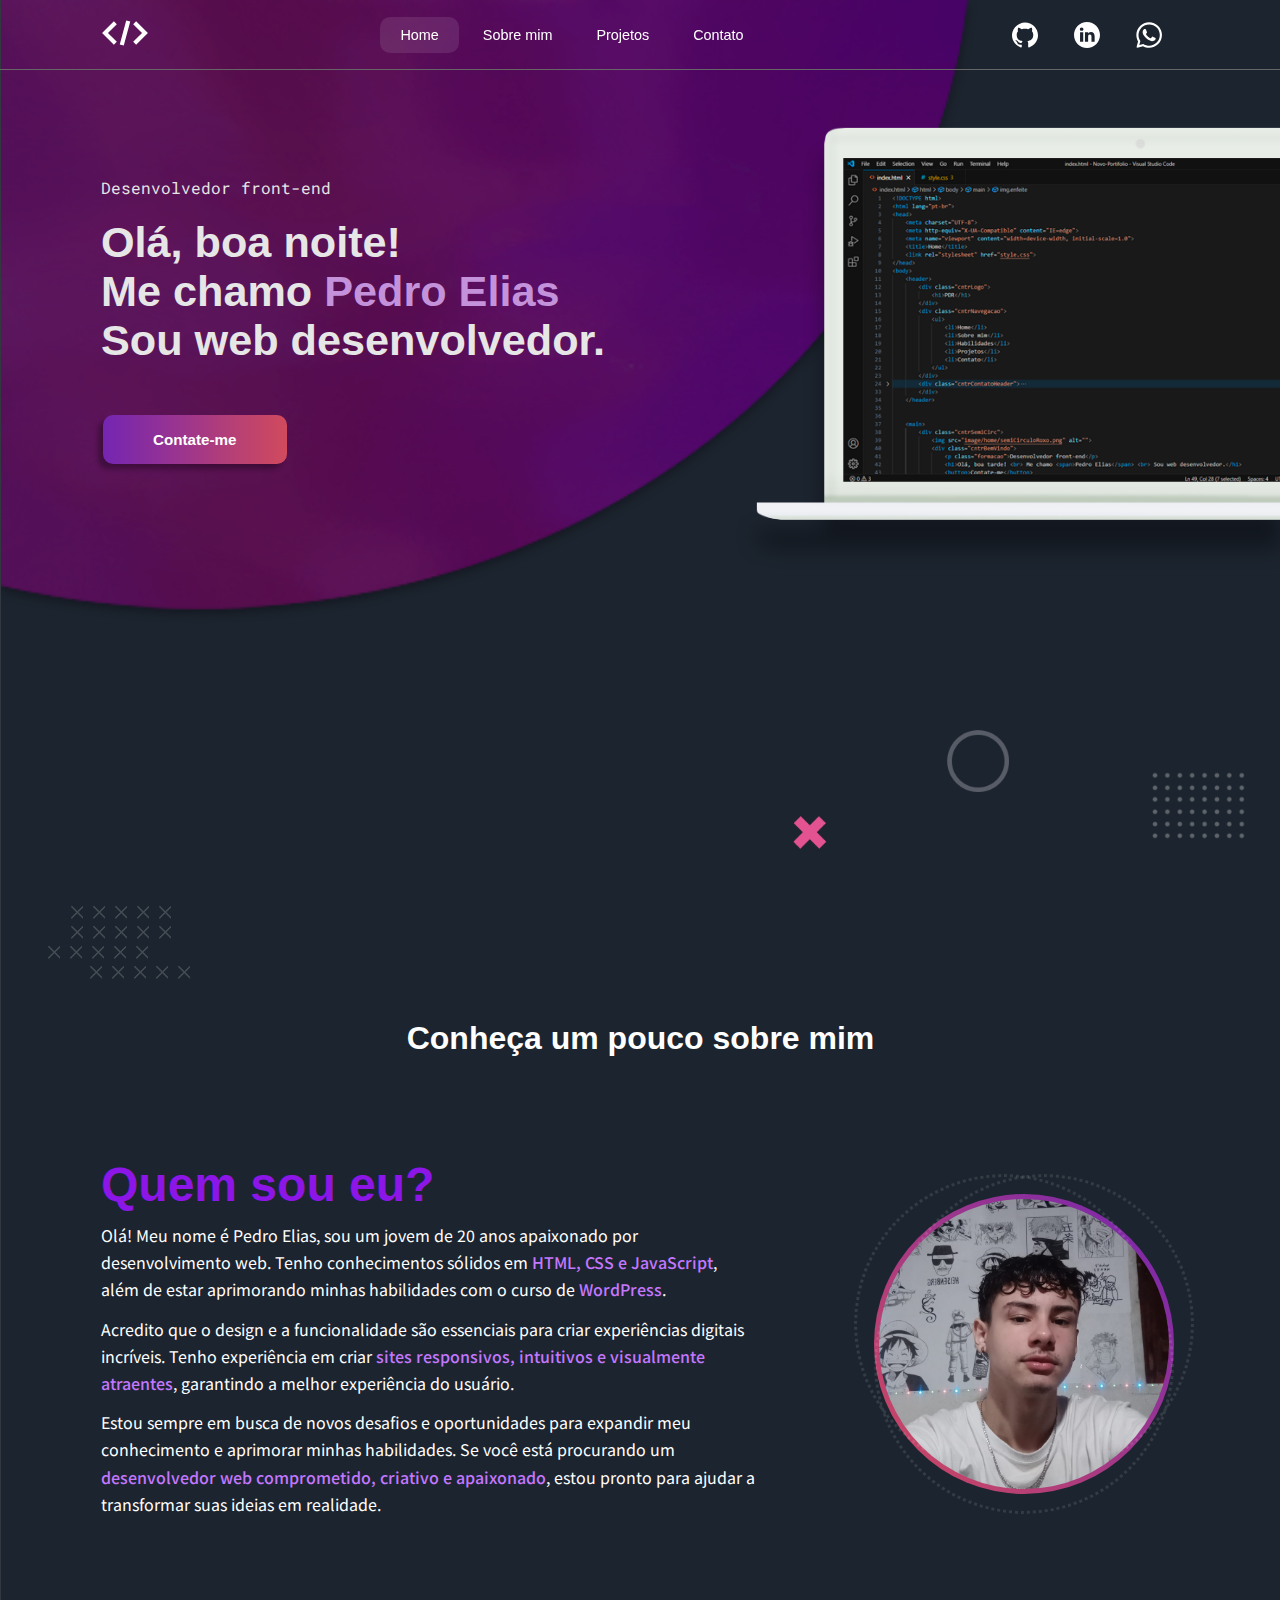
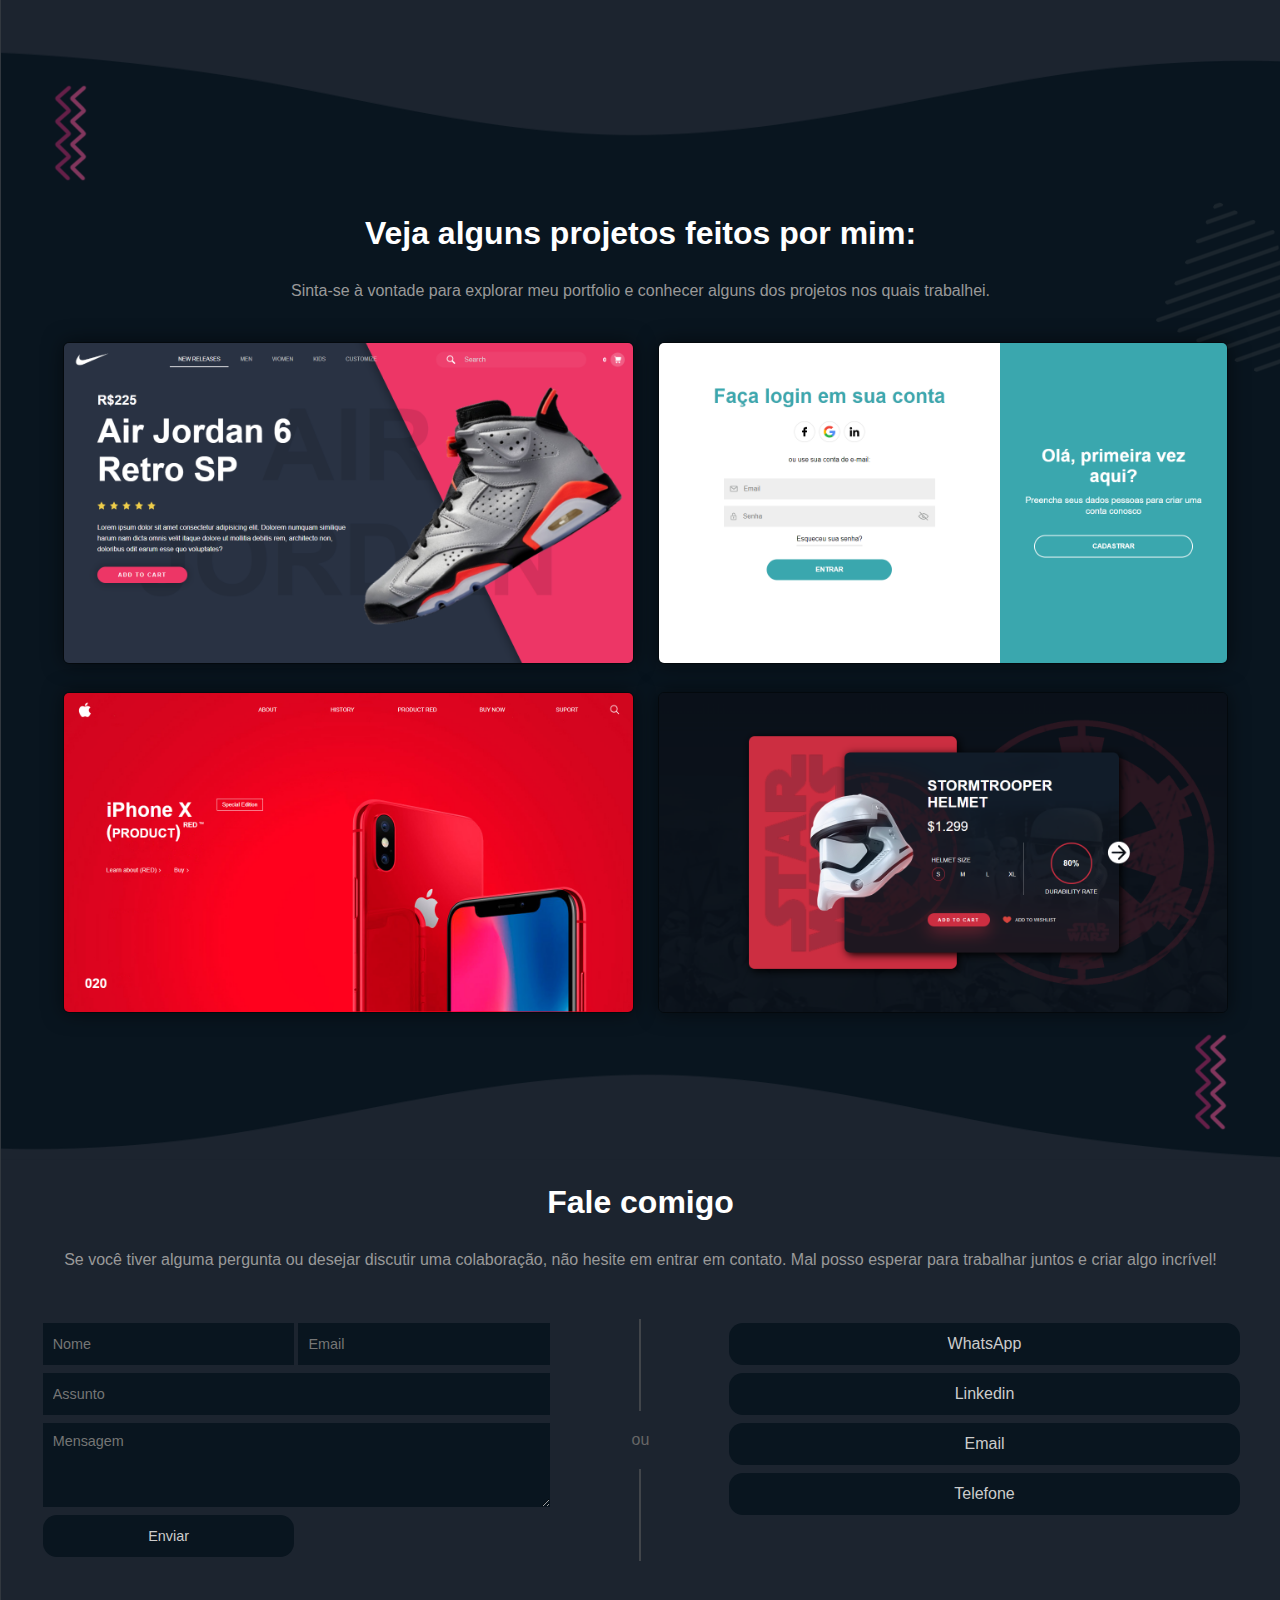
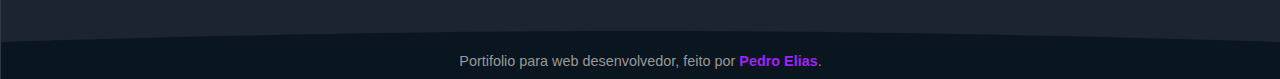
==== commit 492d0495: "up" ====
--- a/index.html
+++ b/index.html
@@ -55,9 +55,9 @@
                     <div class="cntrBtnContatos-redesSociais">
                         <a class="btnsNavegacaoContato" href="#ancora-contato"><button>Contate-me</button></a>
                         <div class="cntrContatoHeader">
-                            <svg onclick="window.open('https://github.com/Elias-Pdr', '_blank');"class="iconsRedesProficionais" id="iconGitHub" xmlns="http://www.w3.org/2000/svg" version="1.1" xmlns:xlink="http://www.w3.org/1999/xlink" xmlns:svgjs="http://svgjs.com/svgjs" width="512" height="512" x="0" y="0" viewBox="0 0 24 24" style="enable-background:new 0 0 512 512" xml:space="preserve" class=""><g><path class="svgHeader" d="M12 .5C5.37.5 0 5.78 0 12.292c0 5.211 3.438 9.63 8.205 11.188.6.111.82-.254.82-.567 0-.28-.01-1.022-.015-2.005-3.338.711-4.042-1.582-4.042-1.582-.546-1.361-1.335-1.725-1.335-1.725-1.087-.731.084-.716.084-.716 1.205.082 1.838 1.215 1.838 1.215 1.07 1.803 2.809 1.282 3.495.981.108-.763.417-1.282.76-1.577-2.665-.295-5.466-1.309-5.466-5.827 0-1.287.465-2.339 1.235-3.164-.135-.298-.54-1.497.105-3.121 0 0 1.005-.316 3.3 1.209.96-.262 1.98-.392 3-.398 1.02.006 2.04.136 3 .398 2.28-1.525 3.285-1.209 3.285-1.209.645 1.624.24 2.823.12 3.121.765.825 1.23 1.877 1.23 3.164 0 4.53-2.805 5.527-5.475 5.817.42.354.81 1.077.81 2.182 0 1.578-.015 2.846-.015 3.229 0 .309.21.678.825.56C20.565 21.917 24 17.495 24 12.292 24 5.78 18.627.5 12 .5z" fill="#000000" data-original="#000000" class=""></path></g></svg>
-                            <svg onclick="window.open('https://www.linkedin.com/in/pedro-elias-j-calabianqui-b2473b205/', '_blank');" class="iconsRedesProficionais" id="iconLinkedin" xmlns="http://www.w3.org/2000/svg" version="1.1" xmlns:xlink="http://www.w3.org/1999/xlink" xmlns:svgjs="http://svgjs.com/svgjs" width="512" height="512" x="0" y="0" viewBox="0 0 512 512" style="enable-background:new 0 0 512 512" xml:space="preserve" class=""><g><path class="svgHeader" d="M256 0C114.637 0 0 114.637 0 256s114.637 256 256 256 256-114.637 256-256S397.363 0 256 0zm-74.39 387h-62.348V199.426h62.347zm-31.173-213.188h-.406c-20.922 0-34.453-14.402-34.453-32.402 0-18.406 13.945-32.41 35.274-32.41 21.328 0 34.453 14.004 34.859 32.41 0 18-13.531 32.403-35.274 32.403zM406.423 387h-62.34V286.652c0-25.218-9.027-42.418-31.586-42.418-17.223 0-27.48 11.602-31.988 22.801-1.649 4.008-2.051 9.61-2.051 15.215V387h-62.344s.817-169.977 0-187.574h62.344v26.558c8.285-12.78 23.11-30.96 56.188-30.96 41.02 0 71.777 26.808 71.777 84.421zm0 0" fill="#000000" data-original="#000000" class=""></path></g></svg>
-                            <svg onclick="window.open('https://wa.me/5524998428760?text=Ol%C3%A1,%20vim%20pelo%20seu%20portf%C3%B3lio', '_blank');"class="iconsRedesProficionais" id="iconWhatsapp" xmlns="http://www.w3.org/2000/svg" version="1.1" xmlns:xlink="http://www.w3.org/1999/xlink" xmlns:svgjs="http://svgjs.com/svgjs" width="512" height="512" x="0" y="0" viewBox="0 0 682 682.667" style="enable-background:new 0 0 512 512" xml:space="preserve" class=""><g transform="matrix(1.06,0,0,1.06,5.876889648437555,5.800000000000068)"><path class="svgHeader" fill-rule="evenodd" d="M544.387 93.008C484.512 33.063 404.883.035 320.05 0 145.246 0 2.98 142.262 2.91 317.113c-.024 55.895 14.577 110.457 42.331 158.551L.25 640l168.121-44.102c46.324 25.27 98.477 38.586 151.55 38.602h.134c174.785 0 317.066-142.273 317.132-317.133.036-84.742-32.921-164.418-92.8-224.36zM320.05 580.94h-.11c-47.296-.02-93.683-12.73-134.16-36.742l-9.62-5.715-99.766 26.172 26.628-97.27-6.27-9.972c-26.386-41.969-40.32-90.476-40.296-140.281.055-145.332 118.305-263.57 263.7-263.57 70.406.023 136.59 27.476 186.355 77.3s77.156 116.051 77.133 186.485C583.582 462.69 465.34 580.94 320.05 580.94zm144.586-197.418c-7.922-3.968-46.883-23.132-54.149-25.78-7.258-2.645-12.547-3.962-17.824 3.968-5.285 7.93-20.469 25.781-25.094 31.066-4.625 5.29-9.242 5.953-17.168 1.985-7.925-3.965-33.457-12.336-63.726-39.332-23.555-21.012-39.457-46.961-44.082-54.89-4.617-7.938-.04-11.813 3.476-16.173 8.578-10.652 17.168-21.82 19.809-27.105 2.644-5.29 1.32-9.918-.664-13.883-1.977-3.965-17.824-42.969-24.426-58.84-6.437-15.445-12.965-13.36-17.832-13.601-4.617-.231-9.902-.278-15.187-.278-5.282 0-13.868 1.98-21.133 9.918-7.262 7.934-27.73 27.102-27.73 66.106s28.394 76.683 32.355 81.972c3.96 5.29 55.879 85.328 135.367 119.649 18.906 8.172 33.664 13.043 45.176 16.695 18.984 6.031 36.254 5.18 49.91 3.14 15.226-2.277 46.879-19.171 53.488-37.68 6.602-18.51 6.602-34.374 4.617-37.683-1.976-3.304-7.261-5.285-15.183-9.254zm0 0" fill="#000000" data-original="#000000" class=""></path></g></svg>
+                            <svg onclick="window.open('https://github.com/Elias-Pdr', '_blank');"class="iconsRedesProficionaisHome" id="iconGitHub" xmlns="http://www.w3.org/2000/svg" version="1.1" xmlns:xlink="http://www.w3.org/1999/xlink" xmlns:svgjs="http://svgjs.com/svgjs" width="512" height="512" x="0" y="0" viewBox="0 0 24 24" style="enable-background:new 0 0 512 512" xml:space="preserve" class=""><g><path class="svgHeader" d="M12 .5C5.37.5 0 5.78 0 12.292c0 5.211 3.438 9.63 8.205 11.188.6.111.82-.254.82-.567 0-.28-.01-1.022-.015-2.005-3.338.711-4.042-1.582-4.042-1.582-.546-1.361-1.335-1.725-1.335-1.725-1.087-.731.084-.716.084-.716 1.205.082 1.838 1.215 1.838 1.215 1.07 1.803 2.809 1.282 3.495.981.108-.763.417-1.282.76-1.577-2.665-.295-5.466-1.309-5.466-5.827 0-1.287.465-2.339 1.235-3.164-.135-.298-.54-1.497.105-3.121 0 0 1.005-.316 3.3 1.209.96-.262 1.98-.392 3-.398 1.02.006 2.04.136 3 .398 2.28-1.525 3.285-1.209 3.285-1.209.645 1.624.24 2.823.12 3.121.765.825 1.23 1.877 1.23 3.164 0 4.53-2.805 5.527-5.475 5.817.42.354.81 1.077.81 2.182 0 1.578-.015 2.846-.015 3.229 0 .309.21.678.825.56C20.565 21.917 24 17.495 24 12.292 24 5.78 18.627.5 12 .5z" fill="#000000" data-original="#000000" class=""></path></g></svg>
+                            <svg onclick="window.open('https://www.linkedin.com/in/pedro-elias-j-calabianqui-b2473b205/', '_blank');" class="iconsRedesProficionaisHome" id="iconLinkedin" xmlns="http://www.w3.org/2000/svg" version="1.1" xmlns:xlink="http://www.w3.org/1999/xlink" xmlns:svgjs="http://svgjs.com/svgjs" width="512" height="512" x="0" y="0" viewBox="0 0 512 512" style="enable-background:new 0 0 512 512" xml:space="preserve" class=""><g><path class="svgHeader" d="M256 0C114.637 0 0 114.637 0 256s114.637 256 256 256 256-114.637 256-256S397.363 0 256 0zm-74.39 387h-62.348V199.426h62.347zm-31.173-213.188h-.406c-20.922 0-34.453-14.402-34.453-32.402 0-18.406 13.945-32.41 35.274-32.41 21.328 0 34.453 14.004 34.859 32.41 0 18-13.531 32.403-35.274 32.403zM406.423 387h-62.34V286.652c0-25.218-9.027-42.418-31.586-42.418-17.223 0-27.48 11.602-31.988 22.801-1.649 4.008-2.051 9.61-2.051 15.215V387h-62.344s.817-169.977 0-187.574h62.344v26.558c8.285-12.78 23.11-30.96 56.188-30.96 41.02 0 71.777 26.808 71.777 84.421zm0 0" fill="#000000" data-original="#000000" class=""></path></g></svg>
+                            <svg onclick="window.open('https://wa.me/5524998428760?text=Ol%C3%A1,%20vim%20pelo%20seu%20portf%C3%B3lio', '_blank');"class="iconsRedesProficionaisHome" id="iconWhatsapp" xmlns="http://www.w3.org/2000/svg" version="1.1" xmlns:xlink="http://www.w3.org/1999/xlink" xmlns:svgjs="http://svgjs.com/svgjs" width="512" height="512" x="0" y="0" viewBox="0 0 682 682.667" style="enable-background:new 0 0 512 512" xml:space="preserve" class=""><g transform="matrix(1.06,0,0,1.06,5.876889648437555,5.800000000000068)"><path class="svgHeader" fill-rule="evenodd" d="M544.387 93.008C484.512 33.063 404.883.035 320.05 0 145.246 0 2.98 142.262 2.91 317.113c-.024 55.895 14.577 110.457 42.331 158.551L.25 640l168.121-44.102c46.324 25.27 98.477 38.586 151.55 38.602h.134c174.785 0 317.066-142.273 317.132-317.133.036-84.742-32.921-164.418-92.8-224.36zM320.05 580.94h-.11c-47.296-.02-93.683-12.73-134.16-36.742l-9.62-5.715-99.766 26.172 26.628-97.27-6.27-9.972c-26.386-41.969-40.32-90.476-40.296-140.281.055-145.332 118.305-263.57 263.7-263.57 70.406.023 136.59 27.476 186.355 77.3s77.156 116.051 77.133 186.485C583.582 462.69 465.34 580.94 320.05 580.94zm144.586-197.418c-7.922-3.968-46.883-23.132-54.149-25.78-7.258-2.645-12.547-3.962-17.824 3.968-5.285 7.93-20.469 25.781-25.094 31.066-4.625 5.29-9.242 5.953-17.168 1.985-7.925-3.965-33.457-12.336-63.726-39.332-23.555-21.012-39.457-46.961-44.082-54.89-4.617-7.938-.04-11.813 3.476-16.173 8.578-10.652 17.168-21.82 19.809-27.105 2.644-5.29 1.32-9.918-.664-13.883-1.977-3.965-17.824-42.969-24.426-58.84-6.437-15.445-12.965-13.36-17.832-13.601-4.617-.231-9.902-.278-15.187-.278-5.282 0-13.868 1.98-21.133 9.918-7.262 7.934-27.73 27.102-27.73 66.106s28.394 76.683 32.355 81.972c3.96 5.29 55.879 85.328 135.367 119.649 18.906 8.172 33.664 13.043 45.176 16.695 18.984 6.031 36.254 5.18 49.91 3.14 15.226-2.277 46.879-19.171 53.488-37.68 6.602-18.51 6.602-34.374 4.617-37.683-1.976-3.304-7.261-5.285-15.183-9.254zm0 0" fill="#000000" data-original="#000000" class=""></path></g></svg>
                         </div>
                     </div>
 
@@ -67,7 +67,9 @@
             <div class="cntrNotebook">
                 <img src="image/home/notebookComConteudo.png" alt="notebook">
             </div>
-            <img class="enfeite" src="image/home/enfeites1.png" alt="enfeites">
+            <svg class="enfeite" xmlns="http://www.w3.org/2000/svg" xmlns:xlink="http://www.w3.org/1999/xlink" width="646" height="220" viewBox="0 0 646 220">
+                <image x="17" y="12" width="584" height="154" xlink:href="[data-uri]"/>
+            </svg>
 
             <div class="cntrOndasHome">
                 <svg class="ondasHome" xmlns="http://www.w3.org/2000/svg" viewBox="0 0 485 53">
@@ -88,7 +90,10 @@
 
 
         <section id="ancora-sobreMim" class="ancora sobreMim">
-            <img class="enfeite2" src="image/Eu e eu/Enfeite2.png" alt="Enfeites">
+            <svg class="enfeite2" xmlns="http://www.w3.org/2000/svg" xmlns:xlink="http://www.w3.org/1999/xlink" width="155" height="86" viewBox="0 0 155 86">
+                <image x="7" y="6" width="142" height="73" xlink:href="[data-uri]"/>
+            </svg>
+
             <h1 class="title">Conheça um pouco sobre mim</h1>
             <div>
                 <div class="cntrSobreMimTexto">
@@ -111,8 +116,15 @@
 
         <section class="projetos">
             <img id="ancora-projetos2" class="efeitoOnda1" src="image/Eu e eu/onda1.png" alt="Efeito onda">
-            <img class="enfeite3" src="image/Projetos/enfeite3.png" alt="Enfeite">
-            <img class="enfeite5" src="image/Projetos/enfeite5.png" alt="Enfeite">
+
+            <svg class="enfeite3" xmlns="http://www.w3.org/2000/svg" xmlns:xlink="http://www.w3.org/1999/xlink" width="39" height="105" viewBox="0 0 39 105">
+                <image x="3" y="5" width="18" height="96" xlink:href="[data-uri]"/>
+                <image x="18" y="5" width="18" height="96" xlink:href="[data-uri]"/>
+            </svg>
+
+            <svg class="enfeite5" xmlns="http://www.w3.org/2000/svg" xmlns:xlink="http://www.w3.org/1999/xlink" width="141" height="187" viewBox="0 0 141 187">
+                <image x="16" y="2" width="125" height="171" xlink:href="[data-uri]"/>
+            </svg>
             
             <h1 id="ancora-projetos" class="ancora title">Veja alguns projetos feitos por mim:</h1>
             <p>Sinta-se à vontade para explorar meu portfolio e conhecer alguns dos projetos nos quais trabalhei.</p>
@@ -130,10 +142,12 @@
                 <div class="boxViewProjetos" onclick="previewProjetos('4')">
                     <img src="image/Projetos/projetoPreview (3).png" alt="Prejeto 4">
                 </div>
-
-
-            </div>
-            <img class="enfeite3-2" src="image/Projetos/enfeite3.png" alt="Enfeite">
+            </div>
+            
+            <svg class="enfeite3-2" xmlns="http://www.w3.org/2000/svg" xmlns:xlink="http://www.w3.org/1999/xlink" width="39" height="105" viewBox="0 0 39 105">
+                <image x="3" y="5" width="18" height="96" xlink:href="[data-uri]"/>
+                <image x="18" y="5" width="18" height="96" xlink:href="[data-uri]"/>
+            </svg>
 
         </section>
 
@@ -179,7 +193,7 @@
                 </span>
             </div>
             <div class="cntrIframe">
-                <iframe onload="iframePronto()" id="iframeProjetos" src="" frameborder="0"></iframe>
+                <iframe onload="iframePronto()" class="iframeProjetos" src="" frameborder="0"></iframe>
                 <div class="cntrLoading">
                     <div class="loading">
                         <div></div>
@@ -194,10 +208,21 @@
                 <div class="btnVoltar" onclick="document.querySelector('.previewProjetosMobile').style.display = 'none'">
                     <svg xmlns="http://www.w3.org/2000/svg" version="1.1" xmlns:xlink="http://www.w3.org/1999/xlink" xmlns:svgjs="http://svgjs.com/svgjs" width="512" height="512" x="0" y="0" viewBox="0 0 512 512" style="enable-background:new 0 0 512 512" xml:space="preserve" class=""><g><path d="M492 236H68.442l70.164-69.824c7.829-7.792 7.859-20.455.067-28.284-7.792-7.83-20.456-7.859-28.285-.068l-104.504 104-.018.019c-7.809 7.792-7.834 20.496-.002 28.314l.018.019 104.504 104c7.828 7.79 20.492 7.763 28.285-.068 7.792-7.829 7.762-20.492-.067-28.284L68.442 276H492c11.046 0 20-8.954 20-20s-8.954-20-20-20z" fill="#cccccc" data-original="#000000"></path></g></svg>
                 </div>
-                
                 <h1>Pagina de vendas</h1>
             </div>
-            <div class="iframeMobile"></div>
+            <div class="cntrIframeMobile">
+                <iframe onload="iframePronto()" class="iframeProjetos iframeProjetosMobile" src="" frameborder="0"></iframe>
+                <p>Carrengando iframe...</p>
+            </div>
+            <div class="footerPreviewProjetosMobile">
+                <div class="btnsNavegacaoProjetosMobile btnsNavegacaoProjetosMobileEsquerda" onclick="navProjectEsquerda()">
+                    <svg xmlns="http://www.w3.org/2000/svg" version="1.1" xmlns:xlink="http://www.w3.org/1999/xlink" xmlns:svgjs="http://svgjs.com/svgjs" width="512" height="512" x="0" y="0" viewBox="0 0 512 512" style="enable-background:new 0 0 512 512" xml:space="preserve" class=""><g><path d="M492 236H68.442l70.164-69.824c7.829-7.792 7.859-20.455.067-28.284-7.792-7.83-20.456-7.859-28.285-.068l-104.504 104-.018.019c-7.809 7.792-7.834 20.496-.002 28.314l.018.019 104.504 104c7.828 7.79 20.492 7.763 28.285-.068 7.792-7.829 7.762-20.492-.067-28.284L68.442 276H492c11.046 0 20-8.954 20-20s-8.954-20-20-20z" fill="#cccccc" data-original="#000000"></path></g></svg>
+                </div>
+                <h1>Pagina de vendas</h1>
+                <div class="btnsNavegacaoProjetosMobile btnsNavegacaoProjetosMobileDireita" onclick="navProjectDireita()">
+                    <svg xmlns="http://www.w3.org/2000/svg" version="1.1" xmlns:xlink="http://www.w3.org/1999/xlink" xmlns:svgjs="http://svgjs.com/svgjs" width="512" height="512" x="0" y="0" viewBox="0 0 512 512" style="enable-background:new 0 0 512 512" xml:space="preserve" class=""><g><path d="M492 236H68.442l70.164-69.824c7.829-7.792 7.859-20.455.067-28.284-7.792-7.83-20.456-7.859-28.285-.068l-104.504 104-.018.019c-7.809 7.792-7.834 20.496-.002 28.314l.018.019 104.504 104c7.828 7.79 20.492 7.763 28.285-.068 7.792-7.829 7.762-20.492-.067-28.284L68.442 276H492c11.046 0 20-8.954 20-20s-8.954-20-20-20z" fill="#cccccc" data-original="#000000"></path></g></svg>
+                </div>
+            </div>
         </div>
 
         <section id="ancora-contato" class="contato ancora">
@@ -333,11 +358,11 @@
             header.classList.remove("headerLateral")
 
             for (let i = 0; i < iconsRedesProficionais.length; i++) {
-                iconsRedesProficionais[i].style.width = "46px";
-                iconsRedesProficionais[i].style.height = "46px";
-                iconsRedesProficionais[i].style.margin = "0px 8px";
-                iconsRedesProficionais[i].style.padding = "10px";
-                iconsRedesProficionais[i].style.borderRadius = "12px";
+
+                iconsRedesProficionais[i].classList.add("iconsRedesProficionaisHeaderSuperior")
+                iconsRedesProficionais[i].classList.remove("iconsRedesProficionaisHeaderLateral")
+
+
             }
 
             navegacao.style.flexDirection = "row";
@@ -356,11 +381,10 @@
             
 
             for (let i = 0; i < iconsRedesProficionais.length; i++) {
-                iconsRedesProficionais[i].style.width = "37px";
-                iconsRedesProficionais[i].style.height = "37px";
-                iconsRedesProficionais[i].style.margin = "0px 2px";
-                iconsRedesProficionais[i].style.padding = "8px";
-                iconsRedesProficionais[i].style.borderRadius = "0px";
+
+                iconsRedesProficionais[i].classList.add("iconsRedesProficionaisHeaderLateral")
+                iconsRedesProficionais[i].classList.remove("iconsRedesProficionaisHeaderSuperior")
+
             }
 
             navegacao.style.flexDirection = "column";
@@ -394,6 +418,7 @@
         atualizarSaudacao();
 
 
+        let iframeProjetos = document.querySelectorAll(".iframeProjetos")
 
         function fecharPreviewProjetos() {
             let previewProjetos = document.querySelector(".previewProjetos");
@@ -404,7 +429,10 @@
             cntrBarraLateralPreview.style.animation = "none"
             cntrBarraLateralPreview.style.left = "calc(var(--larguraHeaderLateral) * -1)"
             previewProjetos.style.backgroundColor = "transparent";
-            iframeProjetos.src = "";
+            for (let i = 0; i < iframeProjetos.length; i++) {
+                iframeProjetos[i].src = "";
+            }
+           
 
             setTimeout(() => {
                 previewProjetos.style.display = "none";
@@ -412,7 +440,9 @@
                 cntrBarraLateralPreview.style.animation = "barraLateralPreviewProjeto 1s normal"
                 cntrBarraLateralPreview.style.left = "0px"
                 previewProjetos.style.backgroundColor = "#09151f";
-                iframeProjetos.style.opacity = "0"
+                for (let i = 0; i < iframeProjetos.length; i++) {
+                    iframeProjetos[i].style.opacity = "0"
+                }
                 loading.style.display = "flex"
 
             }, 1000);
@@ -559,22 +589,22 @@
 
 
 
-        let iframeProjetos = document.getElementById("iframeProjetos");
 
         let indiceProjetoNoIframe = 1
 
         function previewProjetos(indice){
             if (mobile == false) {
                 document.querySelector('.previewProjetos').style.display = 'flex';
-                iframeProjetos.src = "https://elias-pdr.github.io/projeto00" + indice;
+                iframeProjetos[0].src = "https://elias-pdr.github.io/projeto00" + indice;
                 indiceProjetoNoIframe = indice;
-
-                iframeProjetos.style.opacity = "0"
+                iframeProjetos[0].style.opacity = "0"
                 loading.style.display = "flex"
             }else{
                 //iframe para mobile
                 document.querySelector('.previewProjetosMobile').style.display = 'flex';
-
+                iframeProjetos[1].src = "https://elias-pdr.github.io/projeto00" + indice;
+                indiceProjetoNoIframe = indice;
+                iframeProjetos[1].style.opacity = "0"
             }
 
         }
@@ -601,7 +631,10 @@
 
         let loading = document.querySelector(".cntrLoading")
         function iframePronto(){
-            iframeProjetos.style.opacity = "1"
+            for (let i = 0; i < iframeProjetos.length; i++) {
+                iframeProjetos[i].style.opacity = "1"
+                
+            }
             loading.style.display = "none"
             document.querySelector(".txtBtnCopiarLink").innerHTML = "Copiar link"
 
--- a/style.css
+++ b/style.css
@@ -159,7 +159,21 @@
     transition: 1s;
     transform: scale(1.1);
 }
-
+.iconsRedesProficionaisHeaderSuperior{
+    width: 46px;
+    height: 46px;
+    margin: 0px 8px;
+    padding: 10px;
+    border-radius: 12px;
+}
+.iconsRedesProficionaisHeaderLateral{
+
+    width: 37px;
+    height: 37px;
+    margin: 0px 2px;
+    padding: 8px;
+    border-radius: 0px;
+}
 #iconGitHub:hover{
     background-color: rgba(0, 0, 0, 0.5);
 }
@@ -315,7 +329,7 @@
 }
 .enfeite{
     position: absolute;
-    bottom: 0px;
+    bottom: -16px;
     z-index: 1;
     right: 0px;
     width: 500px;
@@ -485,7 +499,7 @@
 }
 .boxViewProjetos img:hover{
     transition: .5s;
-    transform: scale(1.1);
+    transform: scale(1.05);
     z-index: 5;
 }
 
@@ -784,6 +798,8 @@
 }
 #submit{
     cursor: pointer;
+    border-radius: 14px;
+    color: #ccc;
 }
 
 #assunto{
@@ -822,8 +838,10 @@
     height: 42px;
     background-color: #09151f;
     border: none;
-    color: #999;
+    color: #ccc;
     cursor: pointer;
+    border-radius: 14px;
+
 }
 .cntrBtnContatoRedes button:hover,
 .cntrContato input:hover,
--- a/mediaQueries.css
+++ b/mediaQueries.css
@@ -80,7 +80,7 @@
 .homeMobile .cntrBemVindo button {
     margin-top: 0px;
     margin-right: 20px;
-    padding: 12px 30px;
+    padding: 12px 40px;
 }
 .homeMobile .btnsNavegacao {
     transition: 1s;
@@ -255,12 +255,13 @@
     height: 42px;
     background-color: #09151f;
     border: none;
-    color: #999;
+    color: #ccc;
     cursor: pointer;
 }
 .cntrBtnContatos-redesSociais{
     margin-top: 60px;
     display: flex;
+    align-items: center;
 }
 .homeMobile .cntrContatoHeader {
     display: flex;
@@ -270,6 +271,7 @@
     flex-direction: row;
 
 }
+
 .homeMobile  .btnsNavegacaoHeaderLateral {
     width: fit-content;
     margin: 2px;
@@ -278,11 +280,22 @@
 }
 
 
-.homeMobile .iconsRedesProficionais {
-    width: 30px;
-    height: 30px;
+.homeMobile .iconsRedesProficionaisHome {
+    min-width: 50px;
+    min-height: 50px;
+    width: 50px;
+    height: 50px;
     margin: 0px 2px;
     border-radius: 12px;
+    padding: 10px;
+    cursor: pointer;
+}
+.iconsRedesProficionaisHome path{
+    fill: white;
+}
+.iconsRedesProficionaisHome:hover{
+    transition: 1s;
+    transform: scale(1.1);
 }
 
 .previewProjetosMobile{
@@ -295,7 +308,8 @@
     display: none;
     flex-direction: column;
 }
-.headerPreviewProjetosMobile{
+.headerPreviewProjetosMobile,
+.footerPreviewProjetosMobile{
     background-color: #09151f;
     display: flex;
     align-items: center;
@@ -307,30 +321,58 @@
     padding: 10px;
     border-radius: 20px;
 }
-.btnVoltar{
+.btnVoltar, .btnsNavegacaoProjetosMobileEsquerda{
     position: absolute;
     left: 14px;
     width: 50px;
     height: 30px;
     cursor: pointer;
 }
-.headerPreviewProjetosMobile svg{
+.btnsNavegacaoProjetosMobileDireita{
+    position: absolute;
+    right: 14px;
+    width: 50px;
+    height: 30px;
+    cursor: pointer;
+    transform: rotate(180deg);
+}
+.previewProjetosMobile svg{
     width: 30px;
     height: 30px;
 }
-.headerPreviewProjetosMobile h1{
+.previewProjetosMobile h1{
     width: 100%;
     text-align: center;
     color: #ccc;
     font-variant: small-caps;
     font-size: 1em;
 }
-.iframeMobile{
+
+.cntrIframeMobile{
     background-color: #09151f;
     width: calc(100% - 40px);
     height: 100%;
     margin: 10px 20px;
     margin-top: 5px;
+    border-radius: 10px;
+    display: flex;
+    align-items: center;
+    justify-content: center;
+    position: relative;
+}
+.cntrIframeMobile p{
+    color: white;
+    font-size: 1em;
+    font-weight: bold;
+    position: absolute;
+    z-index: 1;
+}
+.iframeProjetosMobile{
+    width: 100%;
+    height: 100%;
+    border-radius: 10px;
+    padding: 1px;
+    z-index: 2;
 }
 
 
@@ -391,7 +433,7 @@
 
     }
     .sobreMim > h1 {
-        margin-bottom: 70px;
+        margin-bottom: 50px;
     }
     .sobreMim > div {
         flex-direction: column-reverse;
@@ -453,14 +495,32 @@
     }
 
     .homeMobile .cntrBemVindo h1 {
-        font-size: 2.9em;
+        font-size: 3em;
     }
     .homeMobile .cntrBemVindo {
-        padding: 50px;
+        padding: 30px;
         padding-bottom: 90px;
     }
     .cntrBtnContatos-redesSociais{
         margin-top: 60px;
+    }
+    .sobreMimMobile .cntrSobreMimTexto {
+        margin: 50px 10px;
+    }
+    .formacao{
+        font-size: .8em;
+    }
+    .cntrNavegacao{
+        width: 100%;
+    }
+    .navegacao a{
+        width: 25%;
+    }
+    .sobreMimMobile > div {
+        padding: 0px;
+    }
+    .cntrBoxViewProjetos{
+        padding: 0px 14px;
     }
 }
 @media screen and (min-width: 767px){
@@ -485,37 +545,46 @@
 }
 @media screen and (max-width: 730px){
     .homeMobile .cntrBemVindo h1 {
-        font-size: 2.7em;
-    }
-
-}
+        font-size: 2.9em;
+    }
+
+}
+
 @media screen and (max-width: 720px){
     .sobreMim > div {
         margin: 0px 20px;
     }
 
 }
+@media screen and (max-width: 690px){
+    .homeMobile .cntrBemVindo h1 {
+        font-size: 2.8em;
+    }
+
+}
 @media screen and (max-width: 666px){
     .homeMobile .cntrBemVindo h1 {
+        font-size: 2.65em;
+    }
+}
+@media screen and (max-width: 625px){
+    .homeMobile .cntrBemVindo h1 {
         font-size: 2.5em;
-    }
-}
-@media screen and (max-width: 625px){
-    .homeMobile .cntrBemVindo h1 {
-        font-size: 2.3em;
     }
     .cntrSobreMimTexto > h2 {
         font-size: 2.3em;
     }
 }
 @media screen and (max-width: 605px){
-
+    .homeMobile .cntrBemVindo h1 {
+        font-size: 2.35em;
+    }
     .cntrSobreMimTexto > h2 {
         font-size: 2.1em;
     }
 }
 @media screen and (max-width: 565px){
     .homeMobile .cntrBemVindo h1 {
-        font-size: 2em;
+        font-size: 2.2em;
     }
 }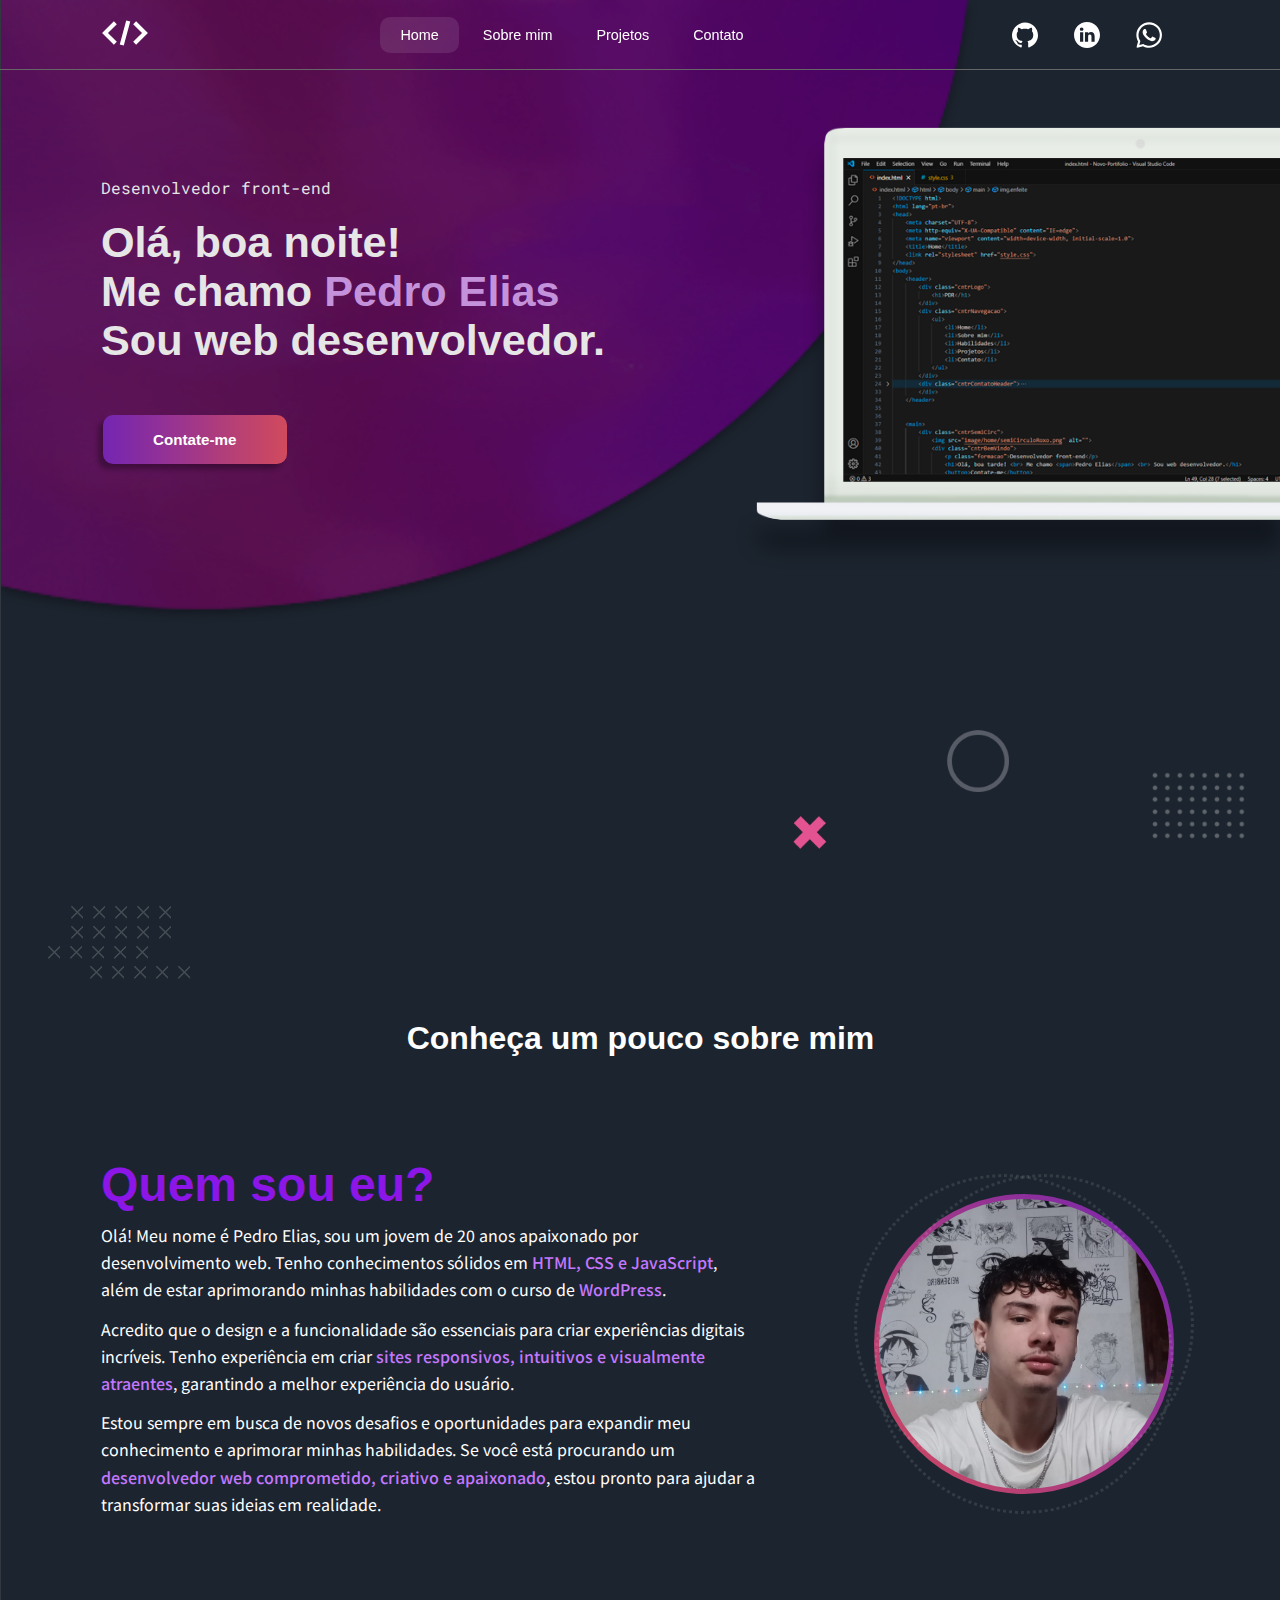
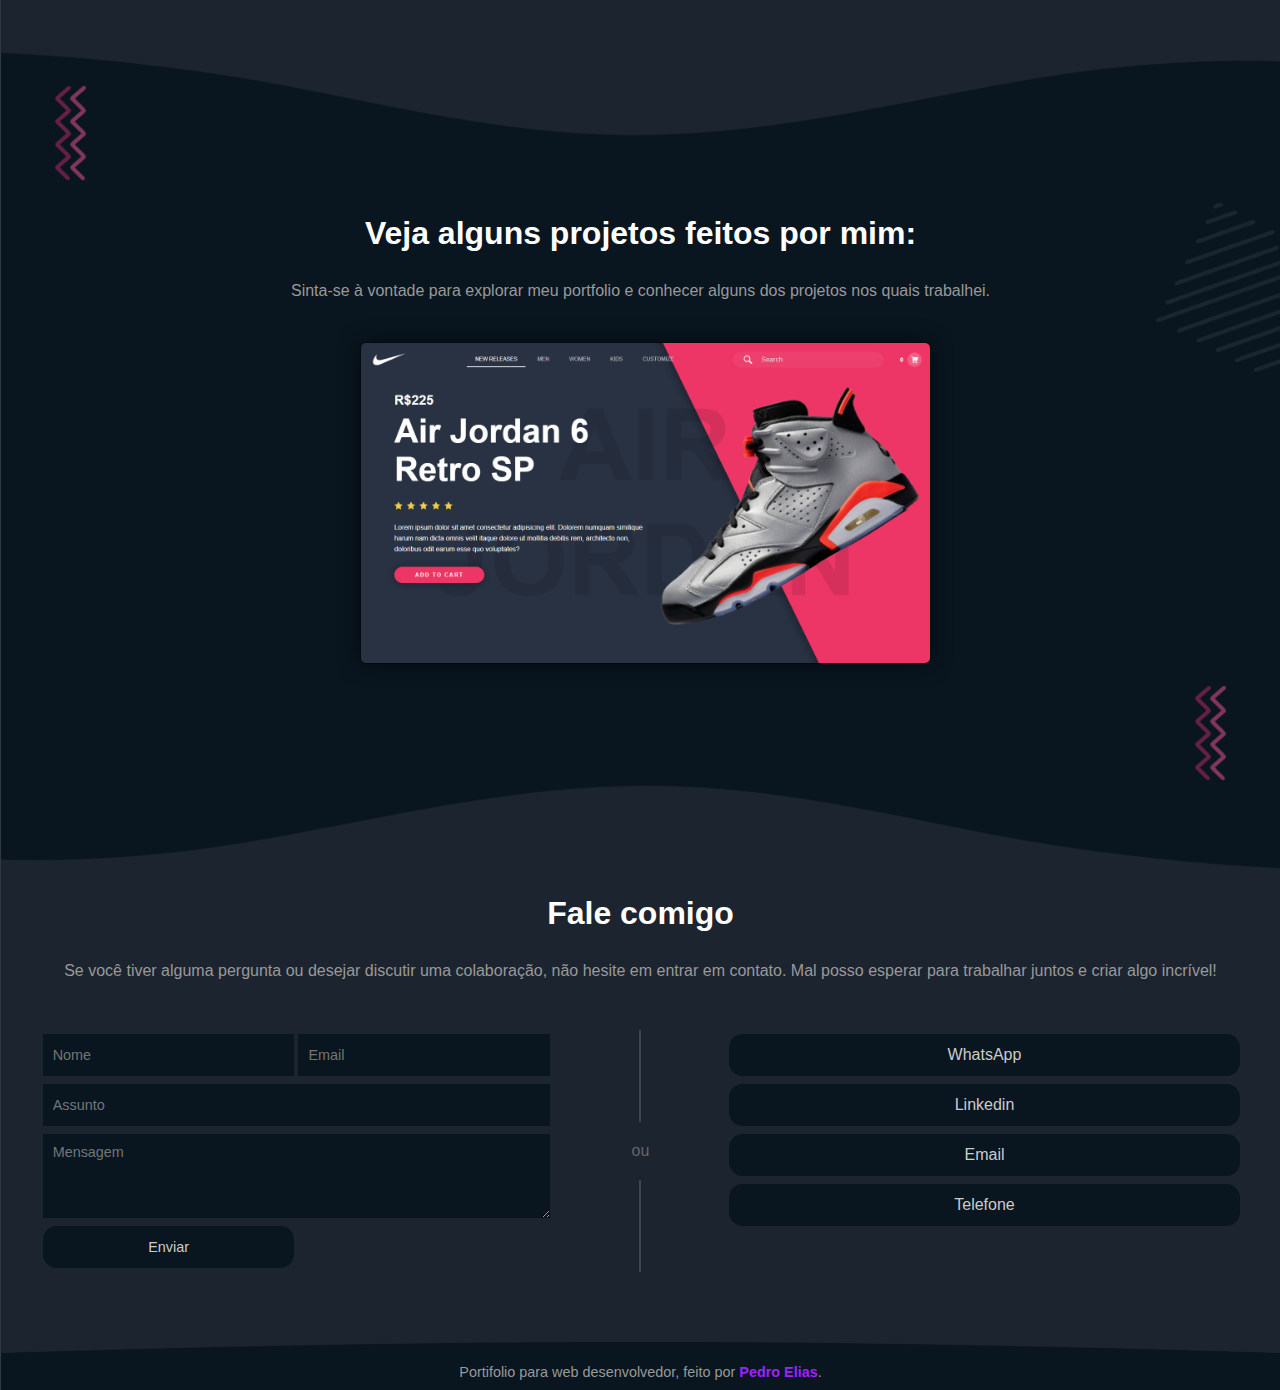
==== commit 8fb3f833: "up" ====
--- a/index.html
+++ b/index.html
@@ -4,7 +4,7 @@
     <meta charset="UTF-8">
     <meta http-equiv="X-UA-Compatible" content="IE=edge">
     <meta name="viewport" content="width=device-width, initial-scale=1.0">
-    <title>Home</title>
+    <title>Pedro Elias - Portifólio</title>
     <link rel="stylesheet" href="style.css">
     <link rel="stylesheet" href="mediaQueries.css">
 </head>
@@ -45,7 +45,7 @@
 
 
     <main>
-        <section id="ancora-home" class="ancora home">
+        <section id="ancora-home" class="ancora home sectionMain">
             <div class="cntrSemiCirc">
                 <img src="image/home/semiCirculoRoxo.png" alt="Fundo Roxo">
                 <div class="cntrBemVindo">
@@ -89,7 +89,7 @@
 
 
 
-        <section id="ancora-sobreMim" class="ancora sobreMim">
+        <section id="ancora-sobreMim" class="ancora sobreMim sectionMain">
             <svg class="enfeite2" xmlns="http://www.w3.org/2000/svg" xmlns:xlink="http://www.w3.org/1999/xlink" width="155" height="86" viewBox="0 0 155 86">
                 <image x="7" y="6" width="142" height="73" xlink:href="[data-uri]"/>
             </svg>
@@ -114,7 +114,7 @@
             </div>
         </section>
 
-        <section class="projetos">
+        <section class="projetos sectionMain">
             <img id="ancora-projetos2" class="efeitoOnda1" src="image/Eu e eu/onda1.png" alt="Efeito onda">
 
             <svg class="enfeite3" xmlns="http://www.w3.org/2000/svg" xmlns:xlink="http://www.w3.org/1999/xlink" width="39" height="105" viewBox="0 0 39 105">
@@ -131,17 +131,9 @@
 
             <div class="cntrBoxViewProjetos">
                 <div class="boxViewProjetos" onclick="previewProjetos('1')">
-                    <img src="image/Projetos/projetoPreview (2).png" alt="Prejeto 1">
+                    <img src="image/Projetos/projetoPreview (1).png" alt="Prejeto 1">
                 </div>
-                <div class="boxViewProjetos" onclick="previewProjetos('2')">
-                    <img src="image/Projetos/projetoPreview (4).png" alt="Prejeto 2">
-                </div>
-                <div class="boxViewProjetos" onclick="previewProjetos('3')">
-                    <img src="image/Projetos/projetoPreview (1).png" alt="Prejeto 3">
-                </div>
-                <div class="boxViewProjetos" onclick="previewProjetos('4')">
-                    <img src="image/Projetos/projetoPreview (3).png" alt="Prejeto 4">
-                </div>
+
             </div>
             
             <svg class="enfeite3-2" xmlns="http://www.w3.org/2000/svg" xmlns:xlink="http://www.w3.org/1999/xlink" width="39" height="105" viewBox="0 0 39 105">
@@ -160,21 +152,25 @@
                 </span>
                 <span>
                     <div class="cntrBtnsBarraPreview">
-                        <span onclick="verCod()">
+                        <button onclick="verCod()">
                             <svg aria-hidden="true" height="16" viewBox="0 0 16 16" version="1.1" width="16" data-view-component="true" class="octicon octicon-code UnderlineNav-octicon d-none d-sm-inline"><path d="m11.28 3.22 4.25 4.25a.75.75 0 0 1 0 1.06l-4.25 4.25a.749.749 0 0 1-1.275-.326.749.749 0 0 1 .215-.734L13.94 8l-3.72-3.72a.749.749 0 0 1 .326-1.275.749.749 0 0 1 .734.215Zm-6.56 0a.751.751 0 0 1 1.042.018.751.751 0 0 1 .018 1.042L2.06 8l3.72 3.72a.749.749 0 0 1-.326 1.275.749.749 0 0 1-.734-.215L.47 8.53a.75.75 0 0 1 0-1.06Z"></path></svg>
                             <p>Ver codigo</p>
-                        </span>
+                        </button>
                     
-                        <span onclick="visitarSite()">
+                        <button onclick="visitarSite()">
                             <svg aria-hidden="true" height="16" viewBox="0 0 16 16" version="1.1" data-view-component="true"><path d="M3.75 2h3.5a.75.75 0 0 1 0 1.5h-3.5a.25.25 0 0 0-.25.25v8.5c0 .138.112.25.25.25h8.5a.25.25 0 0 0 .25-.25v-3.5a.75.75 0 0 1 1.5 0v3.5A1.75 1.75 0 0 1 12.25 14h-8.5A1.75 1.75 0 0 1 2 12.25v-8.5C2 2.784 2.784 2 3.75 2Zm6.854-1h4.146a.25.25 0 0 1 .25.25v4.146a.25.25 0 0 1-.427.177L13.03 4.03 9.28 7.78a.751.751 0 0 1-1.042-.018.751.751 0 0 1-.018-1.042l3.75-3.75-1.543-1.543A.25.25 0 0 1 10.604 1Z"></path></svg>
                             <p>Visitar site</p>
-                        </span>
+                        </button>
+
+                        <button onclick="modoExibPreviewDesktop()">
+                            <svg xmlns="http://www.w3.org/2000/svg" version="1.1" xmlns:xlink="http://www.w3.org/1999/xlink" xmlns:svgjs="http://svgjs.com/svgjs" width="512" height="512" x="0" y="0" viewBox="0 0 16.933 16.933" style="enable-background:new 0 0 512 512" xml:space="preserve" class=""><g><path d="M1.323 3.176a.798.798 0 0 0-.795.792v7.409c0 .435.36.792.795.792h6.084V9.525h-6.35V3.968c0-.15.115-.263.266-.263h10.055c.151 0 .264.112.264.263v.264h.529v-.264a.796.796 0 0 0-.793-.792zM8.731 4.76a.8.8 0 0 0-.795.795v7.409c0 .435.36.792.795.792h3.713a1.305 1.305 0 0 1-.273-.792V11.64H8.466v-5.82h5.293v1.587h.529V5.556a.8.8 0 0 0-.795-.795zm-6.883.526a.265.265 0 0 0-.261.27v.529a.265.265 0 1 0 .53 0v-.53a.265.265 0 0 0-.269-.27zm0 1.588a.265.265 0 0 0-.261.27V8.73a.265.265 0 1 0 .53 0V7.144a.265.265 0 0 0-.269-.27zm7.409 0a.265.265 0 0 0-.262.27v.529a.265.265 0 1 0 .53 0v-.53a.265.265 0 0 0-.268-.27zm4.236 1.062a.797.797 0 0 0-.793.793v4.235c0 .435.358.792.793.792h2.117a.796.796 0 0 0 .793-.792V8.73a.796.796 0 0 0-.793-.793zm-4.236.526a.265.265 0 0 0-.262.267v1.588a.265.265 0 1 0 .53 0V8.73a.265.265 0 0 0-.268-.267zm3.973.533h2.644v3.703H13.23zm-7.158 1.587h.543c.352 0 .352.53 0 .53h-.53c-.353.017-.378-.513-.013-.53zm4.777 1.586h.53a.265.265 0 0 1 0 .53h-.53a.265.265 0 0 1 0-.53zm-6.002.53a1.984 1.984 0 0 1-.447.53h-.432a.265.265 0 1 0 0 .528H7.68a1.304 1.304 0 0 1-.274-.792v-.266z" fill="#cccccc" data-original="#000000"></path></g></svg>
+                            <p class="textModExib">...</p>
+                        </button>
                         
-                        <span onclick="copyLink()" id="btnCopiarLink">
-                            <svg xmlns="http://www.w3.org/2000/svg" version="1.1" xmlns:xlink="http://www.w3.org/1999/xlink" xmlns:svgjs="http://svgjs.com/svgjs" x="0" y="0" viewBox="0 0 60 60" xml:space="preserve" class=""><g><path d="M53.834 4.578a15.261 15.261 0 0 0-20.711 1.01L24.21 14.5a3 3 0 0 0 4.243 4.243l8.962-8.962a9.294 9.294 0 0 1 13-.189 9.013 9.013 0 0 1-.042 12.686l-9.192 9.193a3 3 0 1 0 4.243 4.243l9.192-9.193a15.022 15.022 0 0 0-.782-21.943zM1 44.085a14.928 14.928 0 0 0 5.166 11.337 15.261 15.261 0 0 0 20.711-1.01L35.79 45.5a3 3 0 0 0-4.243-4.243l-8.962 8.962a9.293 9.293 0 0 1-13 .188 9.013 9.013 0 0 1 .042-12.686l9.192-9.192a3 3 0 0 0-4.243-4.243l-9.192 9.193A14.917 14.917 0 0 0 1 44.085z" fill="#000000" data-original="#000000" class=""></path><path d="M33.536 22.222 22.222 33.536a3 3 0 0 0 4.242 4.242l11.314-11.314a3 3 0 0 0-4.242-4.242z" fill="#000000" data-original="#000000" class=""></path></g></svg>                       
-                            <p class="txtBtnCopiarLink">Copiar link</p>
-                            <input type="text" id="linkPreview">
-                        </span>
+                        <button onclick="comentar()" class="bntComentar">
+                            <svg xmlns="http://www.w3.org/2000/svg" version="1.1" xmlns:xlink="http://www.w3.org/1999/xlink" xmlns:svgjs="http://svgjs.com/svgjs" width="512" height="512" x="0" y="0" viewBox="0 0 24 24" style="enable-background:new 0 0 512 512" xml:space="preserve" class=""><g><clipPath id="a"><path d="M0 0h24v24H0z" fill="#cccccc" data-original="#000000" class=""></path></clipPath><g fill="#000" clip-path="url(#a)"><path d="M18 7a1 1 0 1 0 0-2H6a1 1 0 1 0 0 2zM18 10a1 1 0 1 0 0-2H6a1 1 0 1 0 0 2zM11 12a1 1 0 0 1-1 1H6a1 1 0 1 1 0-2h4a1 1 0 0 1 1 1z" fill="#cccccc" data-original="#000000" class=""></path><path fill-rule="evenodd" d="M3 0a3 3 0 0 0-3 3v12a3 3 0 0 0 3 3h1v5a1 1 0 0 0 1.6.8l7.733-5.8H21a3 3 0 0 0 3-3V3a3 3 0 0 0-3-3zM2 3a1 1 0 0 1 1-1h18a1 1 0 0 1 1 1v12a1 1 0 0 1-1 1h-8a1 1 0 0 0-.6.2L6 21v-4a1 1 0 0 0-1-1H3a1 1 0 0 1-1-1z" clip-rule="evenodd" fill="#cccccc" data-original="#000000" class=""></path></g></g></svg>
+                            <p>Comentar</p>
+                        </button>
                     
                     </div>
                 </span>
@@ -192,28 +188,49 @@
                     </div>
                 </span>
             </div>
-            <div class="cntrIframe">
-                <iframe onload="iframePronto()" class="iframeProjetos" src="" frameborder="0"></iframe>
-                <div class="cntrLoading">
-                    <div class="loading">
-                        <div></div>
-                    </div>
-                    <p>Carrengando iframe...</p>
-                </div>
+
+            <div class="cntrImgPreviewProjeto">
+                <img src="" alt="" class="imgPreviewProjeto">
             </div>
         </div>
 
         <div class="previewProjetosMobile">
             <div class="headerPreviewProjetosMobile">
-                <div class="btnVoltar" onclick="document.querySelector('.previewProjetosMobile').style.display = 'none'">
-                    <svg xmlns="http://www.w3.org/2000/svg" version="1.1" xmlns:xlink="http://www.w3.org/1999/xlink" xmlns:svgjs="http://svgjs.com/svgjs" width="512" height="512" x="0" y="0" viewBox="0 0 512 512" style="enable-background:new 0 0 512 512" xml:space="preserve" class=""><g><path d="M492 236H68.442l70.164-69.824c7.829-7.792 7.859-20.455.067-28.284-7.792-7.83-20.456-7.859-28.285-.068l-104.504 104-.018.019c-7.809 7.792-7.834 20.496-.002 28.314l.018.019 104.504 104c7.828 7.79 20.492 7.763 28.285-.068 7.792-7.829 7.762-20.492-.067-28.284L68.442 276H492c11.046 0 20-8.954 20-20s-8.954-20-20-20z" fill="#cccccc" data-original="#000000"></path></g></svg>
+                <span>
+                    <div class="btnVoltar" onclick="fecharPreviewProjetos()">
+                        <svg xmlns="http://www.w3.org/2000/svg" version="1.1" xmlns:xlink="http://www.w3.org/1999/xlink" xmlns:svgjs="http://svgjs.com/svgjs" width="512" height="512" x="0" y="0" viewBox="0 0 512 512" style="enable-background:new 0 0 512 512" xml:space="preserve" class=""><g><path d="M492 236H68.442l70.164-69.824c7.829-7.792 7.859-20.455.067-28.284-7.792-7.83-20.456-7.859-28.285-.068l-104.504 104-.018.019c-7.809 7.792-7.834 20.496-.002 28.314l.018.019 104.504 104c7.828 7.79 20.492 7.763 28.285-.068 7.792-7.829 7.762-20.492-.067-28.284L68.442 276H492c11.046 0 20-8.954 20-20s-8.954-20-20-20z" fill="#cccccc" data-original="#000000"></path></g></svg>
+                    </div>
+                    <h1>Pagina de vendas</h1>
+                    <div class="cntrBtnMenuImgMobile" onclick="controllerMenuImgMobile('.abrirMenuPreviewProjet', '.fecharMenuPreviewProjet')">
+                        <svg class="abrirMenuPreviewProjet" xmlns="http://www.w3.org/2000/svg" version="1.1" xmlns:xlink="http://www.w3.org/1999/xlink" xmlns:svgjs="http://svgjs.com/svgjs" width="512" height="512" x="0" y="0" viewBox="0 0 124 124" style="enable-background:new 0 0 512 512" xml:space="preserve" class=""><g><path d="M112 6H12C5.4 6 0 11.4 0 18s5.4 12 12 12h100c6.6 0 12-5.4 12-12s-5.4-12-12-12zM112 50H12C5.4 50 0 55.4 0 62s5.4 12 12 12h100c6.6 0 12-5.4 12-12s-5.4-12-12-12zM112 94H12c-6.6 0-12 5.4-12 12s5.4 12 12 12h100c6.6 0 12-5.4 12-12s-5.4-12-12-12z" fill="#cccccc" data-original="#000000"></path></g></svg>
+                        <svg class="fecharMenuPreviewProjet" xmlns="http://www.w3.org/2000/svg" version="1.1" xmlns:xlink="http://www.w3.org/1999/xlink" xmlns:svgjs="http://svgjs.com/svgjs" width="512" height="512" x="0" y="0" viewBox="0 0 460.775 460.775" style="enable-background:new 0 0 512 512" xml:space="preserve" class=""><g><path d="M285.08 230.397 456.218 59.27c6.076-6.077 6.076-15.911 0-21.986L423.511 4.565a15.55 15.55 0 0 0-21.985 0l-171.138 171.14L59.25 4.565a15.551 15.551 0 0 0-21.985 0L4.558 37.284c-6.077 6.075-6.077 15.909 0 21.986l171.138 171.128L4.575 401.505c-6.074 6.077-6.074 15.911 0 21.986l32.709 32.719a15.555 15.555 0 0 0 21.986 0l171.117-171.12 171.118 171.12a15.551 15.551 0 0 0 21.985 0l32.709-32.719c6.074-6.075 6.074-15.909 0-21.986L285.08 230.397z" fill="#cccccc" data-original="#000000" class=""></path></g></svg>
+                    </div>
+                </span>
+                <div class="menuPreviewProjetMobile">
+                    <button onclick="verCod()">
+                        <svg aria-hidden="true" height="16" viewBox="0 0 16 16" version="1.1" width="16" data-view-component="true" class="octicon octicon-code UnderlineNav-octicon d-none d-sm-inline"><path d="m11.28 3.22 4.25 4.25a.75.75 0 0 1 0 1.06l-4.25 4.25a.749.749 0 0 1-1.275-.326.749.749 0 0 1 .215-.734L13.94 8l-3.72-3.72a.749.749 0 0 1 .326-1.275.749.749 0 0 1 .734.215Zm-6.56 0a.751.751 0 0 1 1.042.018.751.751 0 0 1 .018 1.042L2.06 8l3.72 3.72a.749.749 0 0 1-.326 1.275.749.749 0 0 1-.734-.215L.47 8.53a.75.75 0 0 1 0-1.06Z"></path></svg>
+                        Ver codigo
+                    </button>
+                    <button onclick="visitarSite()">
+                        <svg aria-hidden="true" height="16" viewBox="0 0 16 16" version="1.1" data-view-component="true"><path d="M3.75 2h3.5a.75.75 0 0 1 0 1.5h-3.5a.25.25 0 0 0-.25.25v8.5c0 .138.112.25.25.25h8.5a.25.25 0 0 0 .25-.25v-3.5a.75.75 0 0 1 1.5 0v3.5A1.75 1.75 0 0 1 12.25 14h-8.5A1.75 1.75 0 0 1 2 12.25v-8.5C2 2.784 2.784 2 3.75 2Zm6.854-1h4.146a.25.25 0 0 1 .25.25v4.146a.25.25 0 0 1-.427.177L13.03 4.03 9.28 7.78a.751.751 0 0 1-1.042-.018.751.751 0 0 1-.018-1.042l3.75-3.75-1.543-1.543A.25.25 0 0 1 10.604 1Z"></path></svg>
+                        Visitar site
+                    </button>
+                    <button onclick="modoExibPreviewMobile()">
+                        <svg xmlns="http://www.w3.org/2000/svg" version="1.1" xmlns:xlink="http://www.w3.org/1999/xlink" xmlns:svgjs="http://svgjs.com/svgjs" width="512" height="512" x="0" y="0" viewBox="0 0 16.933 16.933" style="enable-background:new 0 0 512 512" xml:space="preserve" class=""><g><path d="M1.323 3.176a.798.798 0 0 0-.795.792v7.409c0 .435.36.792.795.792h6.084V9.525h-6.35V3.968c0-.15.115-.263.266-.263h10.055c.151 0 .264.112.264.263v.264h.529v-.264a.796.796 0 0 0-.793-.792zM8.731 4.76a.8.8 0 0 0-.795.795v7.409c0 .435.36.792.795.792h3.713a1.305 1.305 0 0 1-.273-.792V11.64H8.466v-5.82h5.293v1.587h.529V5.556a.8.8 0 0 0-.795-.795zm-6.883.526a.265.265 0 0 0-.261.27v.529a.265.265 0 1 0 .53 0v-.53a.265.265 0 0 0-.269-.27zm0 1.588a.265.265 0 0 0-.261.27V8.73a.265.265 0 1 0 .53 0V7.144a.265.265 0 0 0-.269-.27zm7.409 0a.265.265 0 0 0-.262.27v.529a.265.265 0 1 0 .53 0v-.53a.265.265 0 0 0-.268-.27zm4.236 1.062a.797.797 0 0 0-.793.793v4.235c0 .435.358.792.793.792h2.117a.796.796 0 0 0 .793-.792V8.73a.796.796 0 0 0-.793-.793zm-4.236.526a.265.265 0 0 0-.262.267v1.588a.265.265 0 1 0 .53 0V8.73a.265.265 0 0 0-.268-.267zm3.973.533h2.644v3.703H13.23zm-7.158 1.587h.543c.352 0 .352.53 0 .53h-.53c-.353.017-.378-.513-.013-.53zm4.777 1.586h.53a.265.265 0 0 1 0 .53h-.53a.265.265 0 0 1 0-.53zm-6.002.53a1.984 1.984 0 0 1-.447.53h-.432a.265.265 0 1 0 0 .528H7.68a1.304 1.304 0 0 1-.274-.792v-.266z" fill="#cccccc" data-original="#000000"></path></g></svg>
+                        <p class="textModExib">...</p>
+                    </button>
+                    <button onclick="comentar()">
+                        <svg xmlns="http://www.w3.org/2000/svg" version="1.1" xmlns:xlink="http://www.w3.org/1999/xlink" xmlns:svgjs="http://svgjs.com/svgjs" width="512" height="512" x="0" y="0" viewBox="0 0 24 24" style="enable-background:new 0 0 512 512" xml:space="preserve" class=""><g><clipPath id="a"><path d="M0 0h24v24H0z" fill="#cccccc" data-original="#000000" class=""></path></clipPath><g fill="#000" clip-path="url(#a)"><path d="M18 7a1 1 0 1 0 0-2H6a1 1 0 1 0 0 2zM18 10a1 1 0 1 0 0-2H6a1 1 0 1 0 0 2zM11 12a1 1 0 0 1-1 1H6a1 1 0 1 1 0-2h4a1 1 0 0 1 1 1z" fill="#cccccc" data-original="#000000" class=""></path><path fill-rule="evenodd" d="M3 0a3 3 0 0 0-3 3v12a3 3 0 0 0 3 3h1v5a1 1 0 0 0 1.6.8l7.733-5.8H21a3 3 0 0 0 3-3V3a3 3 0 0 0-3-3zM2 3a1 1 0 0 1 1-1h18a1 1 0 0 1 1 1v12a1 1 0 0 1-1 1h-8a1 1 0 0 0-.6.2L6 21v-4a1 1 0 0 0-1-1H3a1 1 0 0 1-1-1z" clip-rule="evenodd" fill="#cccccc" data-original="#000000" class=""></path></g></g></svg>
+                        Comentar
+                    </button>
                 </div>
-                <h1>Pagina de vendas</h1>
-            </div>
-            <div class="cntrIframeMobile">
-                <iframe onload="iframePronto()" class="iframeProjetos iframeProjetosMobile" src="" frameborder="0"></iframe>
-                <p>Carrengando iframe...</p>
-            </div>
+            </div>
+
+
+            <div class="cntrImgPreviewProjetoMobile">
+                <img src="" alt="" class="imgPreviewProjetoMobile">
+            </div>
+            
             <div class="footerPreviewProjetosMobile">
                 <div class="btnsNavegacaoProjetosMobile btnsNavegacaoProjetosMobileEsquerda" onclick="navProjectEsquerda()">
                     <svg xmlns="http://www.w3.org/2000/svg" version="1.1" xmlns:xlink="http://www.w3.org/1999/xlink" xmlns:svgjs="http://svgjs.com/svgjs" width="512" height="512" x="0" y="0" viewBox="0 0 512 512" style="enable-background:new 0 0 512 512" xml:space="preserve" class=""><g><path d="M492 236H68.442l70.164-69.824c7.829-7.792 7.859-20.455.067-28.284-7.792-7.83-20.456-7.859-28.285-.068l-104.504 104-.018.019c-7.809 7.792-7.834 20.496-.002 28.314l.018.019 104.504 104c7.828 7.79 20.492 7.763 28.285-.068 7.792-7.829 7.762-20.492-.067-28.284L68.442 276H492c11.046 0 20-8.954 20-20s-8.954-20-20-20z" fill="#cccccc" data-original="#000000"></path></g></svg>
@@ -225,7 +242,7 @@
             </div>
         </div>
 
-        <section id="ancora-contato" class="contato ancora">
+        <section id="ancora-contato" class="contato ancora sectionMain">
             <img class="efeitoOnda2" src="image/Eu e eu/onda1.png" alt="Efeito onda">
 
             <h1 class="title">Fale comigo</h1>
@@ -255,7 +272,7 @@
             </div>
         </section>
 
-        <section class="endPage">
+        <section class="endPage sectionMain">
             <img src="image/Footer/onda3.png" alt="Efeito onda">
             <p>Portifolio para web desenvolvedor, feito por <span>Pedro Elias</span>.</p>
         </section>
@@ -418,36 +435,6 @@
         atualizarSaudacao();
 
 
-        let iframeProjetos = document.querySelectorAll(".iframeProjetos")
-
-        function fecharPreviewProjetos() {
-            let previewProjetos = document.querySelector(".previewProjetos");
-            let cntrIframe = document.querySelector(".cntrIframe")
-            let cntrBarraLateralPreview = document.querySelector(".cntrBarraLateralPreview")
-
-            cntrIframe.style.opacity = "0";
-            cntrBarraLateralPreview.style.animation = "none"
-            cntrBarraLateralPreview.style.left = "calc(var(--larguraHeaderLateral) * -1)"
-            previewProjetos.style.backgroundColor = "transparent";
-            for (let i = 0; i < iframeProjetos.length; i++) {
-                iframeProjetos[i].src = "";
-            }
-           
-
-            setTimeout(() => {
-                previewProjetos.style.display = "none";
-                cntrIframe.style.opacity = "1";
-                cntrBarraLateralPreview.style.animation = "barraLateralPreviewProjeto 1s normal"
-                cntrBarraLateralPreview.style.left = "0px"
-                previewProjetos.style.backgroundColor = "#09151f";
-                for (let i = 0; i < iframeProjetos.length; i++) {
-                    iframeProjetos[i].style.opacity = "0"
-                }
-                loading.style.display = "flex"
-
-            }, 1000);
-        }
-    
 
         var ancoras = document.querySelectorAll(".ancora")
         var elemento = document.getElementById('seuElemento');
@@ -490,6 +477,12 @@
         }
 
 
+        let nameInput = document.getElementById('nome');
+        let emailInput = document.getElementById('email');
+        let subjectInput = document.getElementById('assunto');
+        let messageInput = document.getElementById('mensagem');
+        let bntSubmit = document.getElementById('submit');
+
         // Função para enviar o formulário sem atualizar a página
         function enviarFormulario(event) {
             event.preventDefault(); // Impede o comportamento padrão de envio do formulário
@@ -498,11 +491,6 @@
             var form = document.getElementById('meuFormulario');
             var formData = new FormData(form);
 
-            var nameInput = document.getElementById('nome');
-            var emailInput = document.getElementById('email');
-            var subjectInput = document.getElementById('assunto');
-            var messageInput = document.getElementById('mensagem');
-            var bntSubmit = document.getElementById('submit');
 
             var isValid = true; // Variável para verificar se o formulário é válido
             var emailRegex = /^[^\s@]+@[^\s@]+\.[^\s@]+$/;
@@ -514,7 +502,7 @@
             }
             else {
                 nameInput.style.border = "none"
-
+                
                 // Verificar se o campo de email está vazio ou possui um formato inválido
                 if (emailInput.value.trim() === '' || !emailRegex.test(emailInput.value.trim())) {
                     emailInput.style.border = "1px solid red"
@@ -572,6 +560,10 @@
         var submitButton = document.getElementById('submit');
         submitButton.addEventListener('click', enviarFormulario);
 
+
+
+
+
         function copyEmail() {
         var emailText = "pedroeliasedro22@gmail.com";
         
@@ -587,124 +579,13 @@
         }, 5000);
         }
 
-
-
-
-        let indiceProjetoNoIframe = 1
-
-        function previewProjetos(indice){
-            if (mobile == false) {
-                document.querySelector('.previewProjetos').style.display = 'flex';
-                iframeProjetos[0].src = "https://elias-pdr.github.io/projeto00" + indice;
-                indiceProjetoNoIframe = indice;
-                iframeProjetos[0].style.opacity = "0"
-                loading.style.display = "flex"
-            }else{
-                //iframe para mobile
-                document.querySelector('.previewProjetosMobile').style.display = 'flex';
-                iframeProjetos[1].src = "https://elias-pdr.github.io/projeto00" + indice;
-                indiceProjetoNoIframe = indice;
-                iframeProjetos[1].style.opacity = "0"
-            }
-
-        }
-        
-        function navProjectDireita(){
-            if (indiceProjetoNoIframe >= 4) {
-                previewProjetos(1)
-            }else{
-                indiceProjetoNoIframe++
-                previewProjetos(indiceProjetoNoIframe)
-            }
-
-        }
-        function navProjectEsquerda(){
-            
-
-            if (indiceProjetoNoIframe <= 1) {
-                previewProjetos(4)
-            }else{
-                indiceProjetoNoIframe--
-                previewProjetos(indiceProjetoNoIframe)
-            }
-        }
-
-        let loading = document.querySelector(".cntrLoading")
-        function iframePronto(){
-            for (let i = 0; i < iframeProjetos.length; i++) {
-                iframeProjetos[i].style.opacity = "1"
-                
-            }
-            loading.style.display = "none"
-            document.querySelector(".txtBtnCopiarLink").innerHTML = "Copiar link"
-
-        }
-
-
-
-        function verCod(){
-            let linkVerCod = ""
-
-            if (indiceProjetoNoIframe == 1) {
-                linkVerCod = "https://github.com/Elias-Pdr/projeto001"
-            }
-            else if (indiceProjetoNoIframe == 2) {
-                linkVerCod = "https://github.com/Elias-Pdr/projeto002"
-            }
-            else if (indiceProjetoNoIframe == 3) {
-                linkVerCod = "https://github.com/Elias-Pdr/projeto003"
-            }
-            else if (indiceProjetoNoIframe == 4) {
-                linkVerCod = "https://github.com/Elias-Pdr/projeto004"
-            }
-            
-            window.open(linkVerCod)
-        }
-        function visitarSite(){
-            let linkVisitarSite = ""
-
-            if (indiceProjetoNoIframe == 1) {
-                linkVisitarSite = "https://elias-pdr.github.io/projeto001/"
-            }
-            else if (indiceProjetoNoIframe == 2) {
-                linkVisitarSite = "https://elias-pdr.github.io/projeto002/"
-            }
-            else if (indiceProjetoNoIframe == 3) {
-                linkVisitarSite = "https://elias-pdr.github.io/projeto003/"
-            }
-            else if (indiceProjetoNoIframe == 4) {
-                linkVisitarSite = "https://elias-pdr.github.io/projeto004/"
-            }
-
-            window.open(linkVisitarSite)
-        }
-        function copyLink(){
-            let linkCopy = ""
-
-            if (indiceProjetoNoIframe == 1) {
-                linkCopy = "https://elias-pdr.github.io/projeto001/"
-            }
-            else if (indiceProjetoNoIframe == 2) {
-                linkCopy = "https://elias-pdr.github.io/projeto002/"
-            }
-            else if (indiceProjetoNoIframe == 3) {
-                linkCopy = "https://elias-pdr.github.io/projeto003/"
-            }
-            else if (indiceProjetoNoIframe == 4) {
-                linkCopy = "https://elias-pdr.github.io/projeto004/"
-            }
-
-            navigator.clipboard.writeText(linkCopy);
-            
-            document.querySelector(".txtBtnCopiarLink").innerHTML = "Link copiado!"
-            
-        }
-
-
         let mobile = false;
 
         let notebook = document.querySelector(".cntrNotebook")
-
+        let textModExib = document.querySelectorAll(".textModExib")
+
+
+        responsividade()
         function responsividade() {
             var larguraTela = window.innerWidth;
 
@@ -741,6 +622,15 @@
                     
                 }
             }
+
+            if(mobile == true){
+                textModExib[0].innerHTML = "P/ desktop"
+                textModExib[1].innerHTML = "P/ desktop"
+            }
+            else {
+                textModExib[0].innerHTML = "P/ mobile"
+                textModExib[1].innerHTML = "P/ mobile"
+            }
         }
 
         // Chama a função quando a página é carregada e quando a janela é redimensionada
@@ -748,6 +638,165 @@
         window.addEventListener('resize', responsividade);
 
 
+
+
+
+
+
+        let imgsProjetos = ['image/Projetos/projetoPreview (1).png']
+        let imgsProjetosMobile = ['image/Projetos/projetoPreviewMobile (1).jpeg']
+        let linksSiteProjetos = ['https://elias-pdr.github.io/projeto001---Air-Jordan-6/']
+        let linksCodProjetos = ['https://github.com/Elias-Pdr/projeto001---Air-Jordan-6']
+
+        let imgPreviewProjeto = document.querySelector(".imgPreviewProjeto")
+        let imgPreviewProjetoMobile = document.querySelector(".imgPreviewProjetoMobile")
+        let indiceImgPreviewProjeto = 0
+
+        let scrollYpreviewProjetos = 0
+
+        function previewProjetos(indice){
+            indiceImgPreviewProjeto = indice
+
+            if(modoExibicaoPreviewMobile == "mobile"){
+                imgPreviewProjetoMobile.src = imgsProjetosMobile[indice - 1]
+            }
+            else if(modoExibicaoPreviewMobile == "desktop"){
+                imgPreviewProjetoMobile.src = imgsProjetos[indice - 1]
+            }
+
+            if(modoExibicaoPreviewDesktop == "desktop"){
+                imgPreviewProjeto.src = imgsProjetos[indice - 1]
+            }
+            else if(modoExibicaoPreviewDesktop == "mobile"){
+                imgPreviewProjeto.src = imgsProjetosMobile[indice - 1]
+            }
+            
+
+            scrollYpreviewProjetos = window.scrollY
+
+            if (mobile == true) {
+                document.querySelector(".previewProjetosMobile").style.display = "flex"
+                for (let i = 0; i < document.querySelectorAll(".sectionMain").length; i++) {
+                    document.querySelectorAll(".sectionMain")[i].style.display = "none"
+                }
+            }
+            else{
+                document.querySelector(".previewProjetos").style.display = "flex"
+            }
+        }
+
+        function fecharPreviewProjetos(){
+
+
+            document.querySelector(".previewProjetosMobile").style.animation = "closePreviewProjetosMobile .4s both"
+            document.querySelector(".previewProjetos").style.animation = "closePreviewProjetosMobile .4s both"
+
+            for (let i = 0; i < document.querySelectorAll(".sectionMain").length; i++) {
+                document.querySelectorAll(".sectionMain")[i].style.display = "block"
+            }
+
+            document.documentElement.style.scrollBehavior = 'auto';
+            window.scrollTo(0, scrollYpreviewProjetos);
+
+            setTimeout(() => {
+                document.querySelector(".previewProjetosMobile").style.display = "none"
+                document.querySelector(".previewProjetos").style.display = "none"
+                document.querySelector(".previewProjetosMobile").style.animation = "openPreviewProjetosMobile .4s both"
+                document.querySelector(".previewProjetos").style.animation = "openPreviewProjetosMobile .4s both"
+                document.documentElement.style.scrollBehavior = 'smooth';
+
+            }, 400);
+
+
+        }
+
+        function navProjectEsquerda(){
+            indiceImgPreviewProjeto++
+            if (indiceImgPreviewProjeto > 4) {
+                previewProjetos("1")
+            }
+            previewProjetos(indiceImgPreviewProjeto)
+        }
+        function navProjectDireita(){
+            indiceImgPreviewProjeto--
+            if (indiceImgPreviewProjeto < 1) {
+                previewProjetos("4")
+            }
+            previewProjetos(indiceImgPreviewProjeto)
+        }
+
+        function verCod(){
+            window.open(linksCodProjetos[indiceImgPreviewProjeto - 1], '_blank');
+        }
+        function visitarSite(){
+            window.open(linksSiteProjetos[indiceImgPreviewProjeto - 1], '_blank');
+        }
+        function comentar(){
+            fecharPreviewProjetos()
+            document.documentElement.scrollTop = document.documentElement.scrollHeight;
+            subjectInput.value = "Comentario sobre o projeto 2 - Air Jordan 6"
+            document.querySelector(".menuPreviewProjetMobile").style.animation = "none"
+            document.querySelector(".menuPreviewProjetMobile").style.display = "none"
+
+        }
+        function controllerMenuImgMobile(iconAbrir, iconFechar){
+            if (document.querySelector(iconAbrir).style.display == "none") {
+                document.querySelector(iconAbrir).style.display = "block"
+                document.querySelector(iconFechar).style.display = "none"
+                document.querySelector(".menuPreviewProjetMobile").style.animation = "closeMenuPreviewProjetMobile .3s both"
+
+                setTimeout(() => {
+                    document.querySelector(".menuPreviewProjetMobile").style.display = "none"
+                }, 200);
+
+            }else{
+                document.querySelector(iconAbrir).style.display = "none"
+                document.querySelector(iconFechar).style.display = "block"
+                document.querySelector(".menuPreviewProjetMobile").style.animation = "openMenuPreviewProjetMobile .3s both"
+                document.querySelector(".menuPreviewProjetMobile").style.display = "flex"
+
+
+            }
+        }
+
+        imgPreviewProjetoMobile.classList.add('imgModoExibMobile')
+        imgPreviewProjetoMobile.classList.remove('imgModoExibDesktop')
+
+        let modoExibicaoPreviewMobile = "mobile"
+        function modoExibPreviewMobile(){
+
+            if (textModExib[1].innerHTML == "P/ mobile") {
+                textModExib[1].innerHTML = "P/ desktop"
+                imgPreviewProjetoMobile.src = imgsProjetosMobile[indiceImgPreviewProjeto - 1]
+                modoExibicaoPreviewMobile = "mobile"
+                imgPreviewProjetoMobile.classList.add('imgModoExibMobile')
+                imgPreviewProjetoMobile.classList.remove('imgModoExibDesktop')
+            }else{
+                textModExib[1].innerHTML = "P/ mobile"
+                imgPreviewProjetoMobile.src = imgsProjetos[indiceImgPreviewProjeto - 1]
+                modoExibicaoPreviewMobile = "desktop"
+                imgPreviewProjetoMobile.classList.add('imgModoExibDesktop')
+                imgPreviewProjetoMobile.classList.remove('imgModoExibMobile')
+
+            }
+        }
+
+        let modoExibicaoPreviewDesktop = "desktop"
+        function modoExibPreviewDesktop(){
+
+            if (textModExib[0].innerHTML == "P/ mobile") {
+                textModExib[0].innerHTML = "P/ desktop"
+                imgPreviewProjeto.src = imgsProjetosMobile[indiceImgPreviewProjeto - 1]
+                modoExibicaoPreviewDesktop = "mobile"
+            }else{
+                textModExib[0].innerHTML = "P/ mobile"
+                imgPreviewProjeto.src = imgsProjetos[indiceImgPreviewProjeto - 1]
+                modoExibicaoPreviewDesktop = "desktop"
+            }
+        }
+        
+
+
     </script>
 
 </body>
--- a/style.css
+++ b/style.css
@@ -12,7 +12,7 @@
 }
 html {
     scroll-behavior: smooth;
-  }
+}
 body{
     position: relative;
     background-color: var(--corPrincipal);
@@ -533,7 +533,7 @@
         opacity: 1;
     }
 }
-.previewProjetos .cntrIframe{
+.previewProjetos .cntrImgPreviewProjeto{
     width: 100%;
     height: 100%;
     display: flex;
@@ -541,11 +541,11 @@
     align-items: center;
     padding: 30px;
     transition: .5s;
-    animation: cntrIframe 1s both;
+    animation: cntrImgPreviewProjeto 1s both;
     position: relative;
     left: 0px;
 }
-@keyframes cntrIframe {
+@keyframes cntrImgPreviewProjeto {
     0%{
         left: 100vw;
     }
@@ -553,50 +553,14 @@
         left: 0px;
     }
 }
-.previewProjetos .cntrIframe iframe{
-    width: 100%;
+.previewProjetos .cntrImgPreviewProjeto img{
     height: 100%;
     border-radius: 10px;
     border: 3px solid rgba(153, 153, 153, 0.1);
     position: relative;
     left: 0px;
-    opacity: 0;
-}
-.cntrLoading{
-    position: absolute;
-    display: flex;
-    align-items: center;
-    justify-content: center;
-    flex-direction: column;
-}
-.loading{
-    background-image: linear-gradient(-90deg,#d14a5d, #7425b2);
-    width: 100px;
-    height: 100px;
-    border-radius: 50%;
-    padding: 6px;
-    animation: rotate 1s infinite linear;
-}
-@keyframes rotate {
-    0% {
-      transform: rotate(0deg);
-    }
-    100% {
-      transform: rotate(360deg);
-    }
-  }
-.loading div{
-    background-color: #09151f;
-    width: 100%;
-    height: 100%;
-    border-radius: 50%;
-}
-.cntrLoading p{
-    color: white;
-    font-size: 1em;
-    font-weight: bold;
-    margin-top: 20px;
-}
+}
+
 
 .cntrBarraLateralPreview{
     max-width: var(--larguraHeaderLateral);
@@ -663,24 +627,27 @@
 .cntrBtnsBarraPreview{
     width: 100%;
 }
-.cntrBtnsBarraPreview span, #btnCopiarLink{
+.cntrBtnsBarraPreview button{
     width: 100%;
     display: flex;
     flex-direction: column;
     align-items: center;
     color: white;
     text-decoration: none;
-    border-top: 1px solid rgba(102, 102, 102, 0.5);
     padding: 20px 0px;
     cursor: pointer;
-}
-.cntrBtnsBarraPreview span:hover, #btnCopiarLink:hover{
+    background: none;
+    border: none;
+    border-top: 1px solid rgba(102, 102, 102, 0.5);
+}
+.cntrBtnsBarraPreview button:last-child{
+    border-bottom: 1px solid rgba(102, 102, 102, 0.5);
+}
+.cntrBtnsBarraPreview button:hover{
     background-color: rgba(9, 21, 31, 0.5);
     transition: 1s;
 }
-#btnCopiarLink{
-    border-bottom: 1px solid rgba(102, 102, 102, 0.5);
-}
+
 .cntrBtnsBarraPreview svg{
     width: 24px;
     height: 24px;
@@ -788,7 +755,7 @@
     height: 42px;
     background-color: #09151f;
     border: none;
-    color: #999;
+    color: #fff;
 }
 .cntrContato textarea{
     height: 84px;
@@ -845,9 +812,12 @@
 }
 .cntrBtnContatoRedes button:hover,
 .cntrContato input:hover,
-.cntrContato textarea:hover{
+.cntrContato input:focus,
+.cntrContato textarea:hover,
+.cntrContato textarea:focus{
     background-color: #060d14;
 }
+
 
 .endPage{
     margin-top: 40px;
@@ -894,8 +864,6 @@
     display: none;
 }
 
-
-
 .title{
     color: #ffffff;
     font-size: 2em;
--- a/mediaQueries.css
+++ b/mediaQueries.css
@@ -301,25 +301,53 @@
 .previewProjetosMobile{
     z-index: 999;
     width: 100%;
-    height: 100vh;
     background-color: var(--corPrincipal);
-    position: fixed;
+    position: absolute;
     top: 0px;
     display: none;
     flex-direction: column;
+    animation: openPreviewProjetosMobile .4s both;
+}
+@keyframes openPreviewProjetosMobile {
+    0%{
+        opacity: 0;
+    }
+    100%{
+        opacity: 1;
+    }
+}
+@keyframes closePreviewProjetosMobile {
+    0%{
+        opacity: 1;
+    }
+    100%{
+        opacity: 0;
+    }
 }
 .headerPreviewProjetosMobile,
 .footerPreviewProjetosMobile{
     background-color: #09151f;
     display: flex;
+    flex-direction: column;
     align-items: center;
     justify-content: center;
     width: calc(100% - 20px);
     height: fit-content;
     position: relative;
     margin: 10px 10px;
-    padding: 10px;
+    padding: 2px;
     border-radius: 20px;
+}
+.footerPreviewProjetosMobile{
+    height: 50px;
+}
+.headerPreviewProjetosMobile > span {
+    display: flex;
+    align-items: center;
+    justify-content: center;
+    width: 100%;
+    height: 44px;
+    position: relative;
 }
 .btnVoltar, .btnsNavegacaoProjetosMobileEsquerda{
     position: absolute;
@@ -327,6 +355,16 @@
     width: 50px;
     height: 30px;
     cursor: pointer;
+}
+
+.cntrBtnMenuImgMobile{
+    position: absolute;
+    right: 14px;
+    width: 50px;
+    height: 30px;
+    cursor: pointer;
+    display: flex;
+    justify-content: flex-end;
 }
 .btnsNavegacaoProjetosMobileDireita{
     position: absolute;
@@ -347,39 +385,102 @@
     font-variant: small-caps;
     font-size: 1em;
 }
-
-.cntrIframeMobile{
-    background-color: #09151f;
-    width: calc(100% - 40px);
+.cntrBtnMenuImgMobile svg{
+    width: 20px;
+    height: 30px;
+}
+
+.menuPreviewProjetMobile{
+    display: none;
+    justify-content: space-between;
+    z-index: 99;
+    width: 100%;
+    border-radius: 0px 0px 20px 20px;
+    overflow: none;
+    margin-top: 2px;
+    position: relative;
+    top: 0px;
+    opacity: 1;
+}
+@keyframes openMenuPreviewProjetMobile {
+    0%{
+        top: -100px;
+        opacity: 0;
+    }
+    100%{
+        top: 0px;
+        opacity: 1;
+    }
+}
+@keyframes closeMenuPreviewProjetMobile {
+    0%{
+        top: 0px;
+        opacity: 1;
+    }
+    100%{
+        top: -50px;
+        opacity: 0;
+    }
+}
+
+.menuPreviewProjetMobile button{
+    padding: 14px 20px;
+    font-size: .9em;
+    border: 0px;
+    border-left: 2px solid #09151f;
+    cursor: pointer;
+    width: 25%;
+    background-color: var(--corPrincipal);
+    color: #ccc;
+    display: flex;
+    align-items: center;
+    justify-content: center;
+    flex-direction: column;
+}
+.menuPreviewProjetMobile button svg{
+    margin-bottom: 10px;
+    width: 24px;
+    height: 24px;
+}
+.fecharMenuPreviewProjet{
+    display: none;
+}
+.menuPreviewProjetMobile button svg path{
+    fill: #ccc;
+}
+.menuPreviewProjetMobile button:hover{
+    background-color: #202a36;
+}
+.menuPreviewProjetMobile button:first-child{
+    border-left: 0px;
+    border-bottom-left-radius: 18px;
+}
+.menuPreviewProjetMobile button:last-child{
+    border-bottom-right-radius: 18px;
+}
+.cntrImgPreviewProjetoMobile{
+    padding: 14px;
+    height: 100vh;
+    display: flex;
+    align-items: center;
+    justify-content: center;
+}
+.imgModoExibMobile{
     height: 100%;
-    margin: 10px 20px;
-    margin-top: 5px;
-    border-radius: 10px;
-    display: flex;
-    align-items: center;
-    justify-content: center;
-    position: relative;
-}
-.cntrIframeMobile p{
-    color: white;
-    font-size: 1em;
-    font-weight: bold;
-    position: absolute;
-    z-index: 1;
-}
-.iframeProjetosMobile{
-    width: 100%;
-    height: 100%;
-    border-radius: 10px;
-    padding: 1px;
-    z-index: 2;
+    border-radius: 14px;
+    border: 2px solid var(--corPrincipal);
+}
+.imgModoExibDesktop {
+    width: 100vh;
+    border-radius: 14px;
+    border: 2px solid var(--corPrincipal);
+    transform: rotate(90deg);
 }
 
 
 .headerMobile .cntrLogo{
     display: none;
 }
-
 .headerMobileTop{
     display: flex;
     flex-direction: column;
